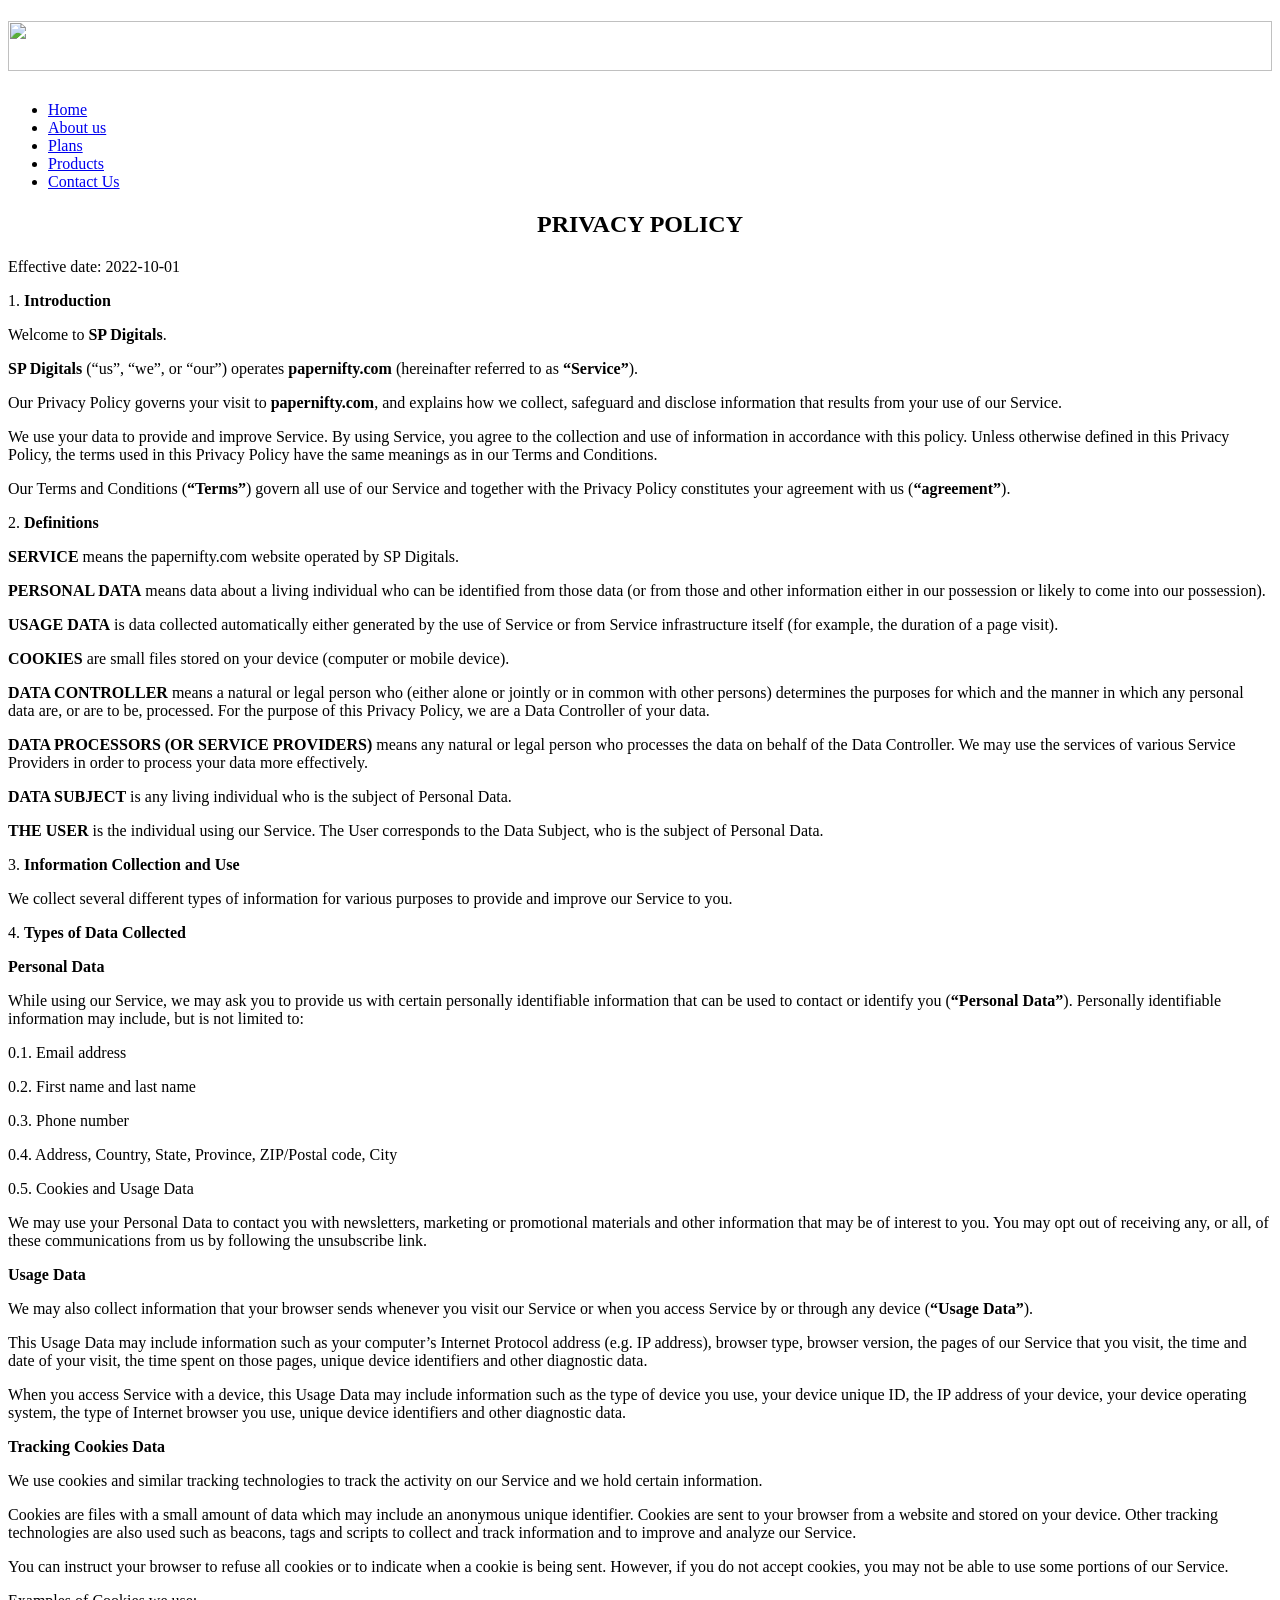
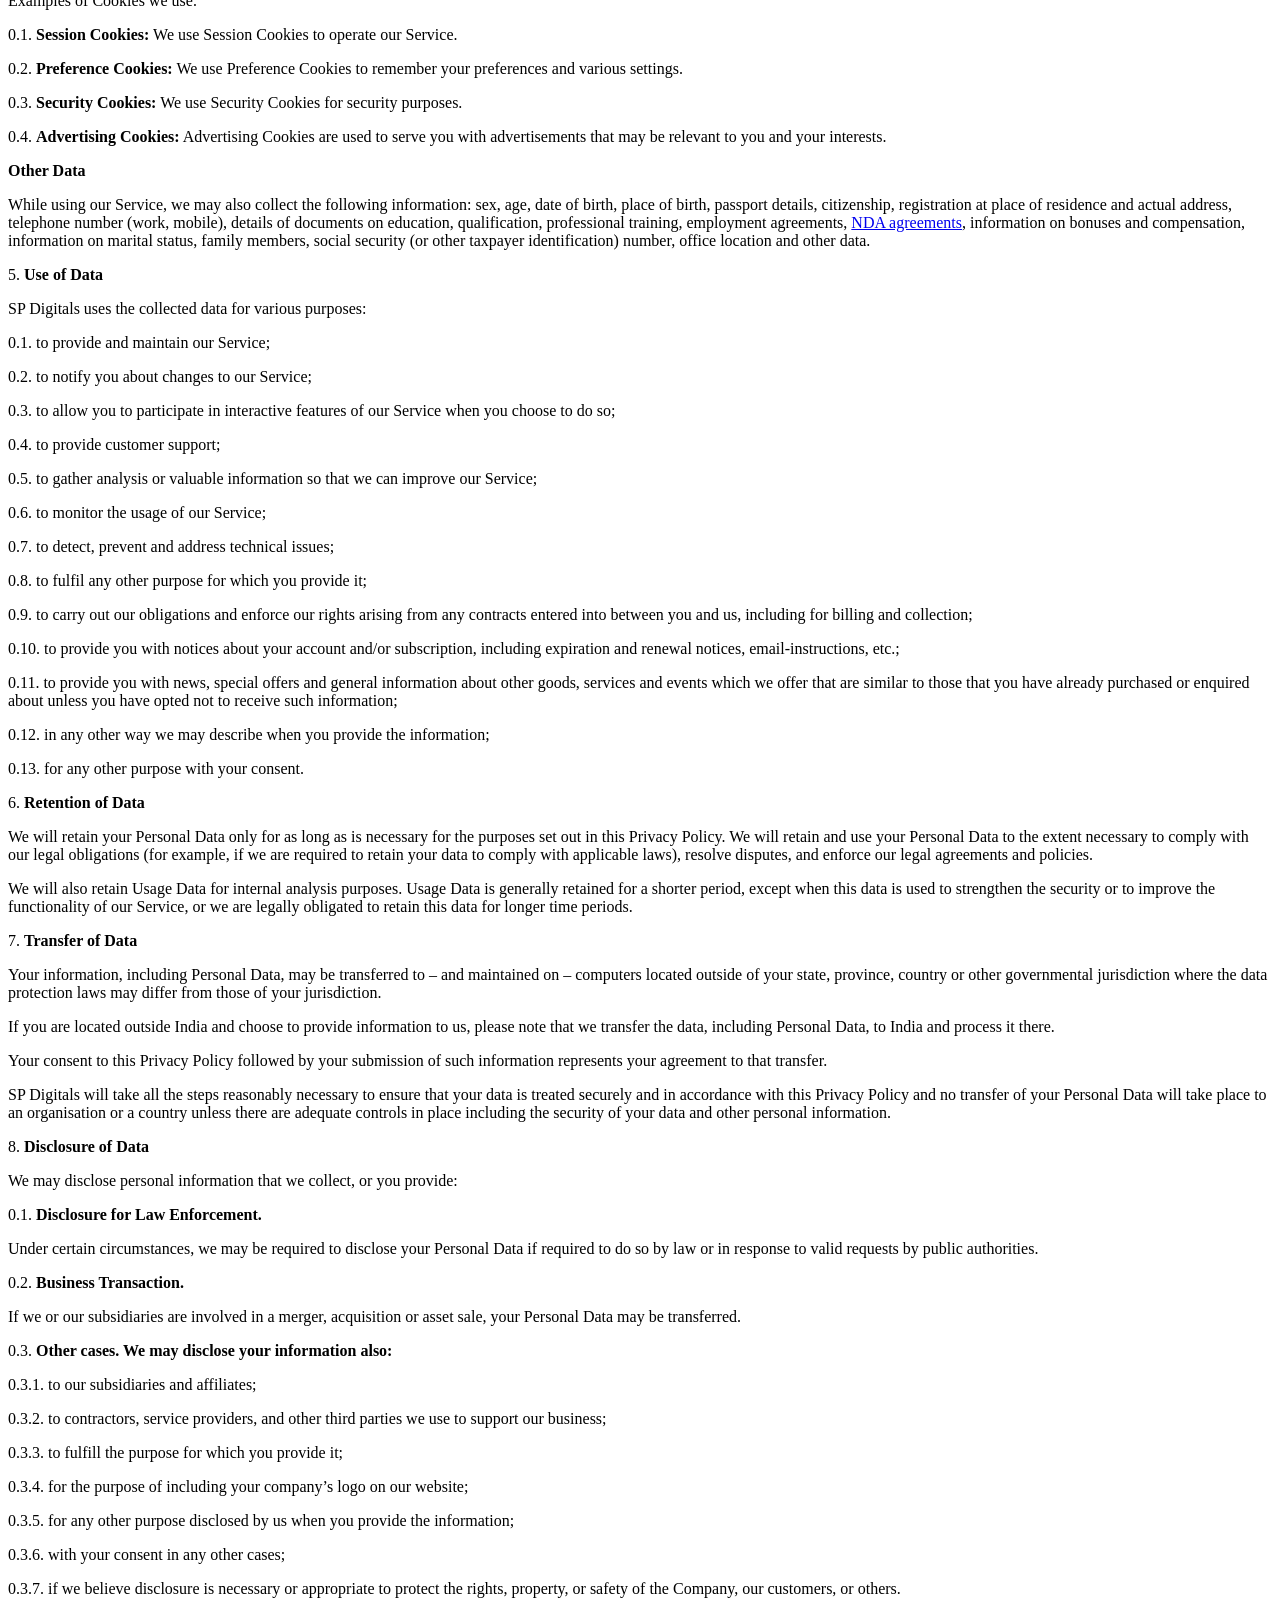
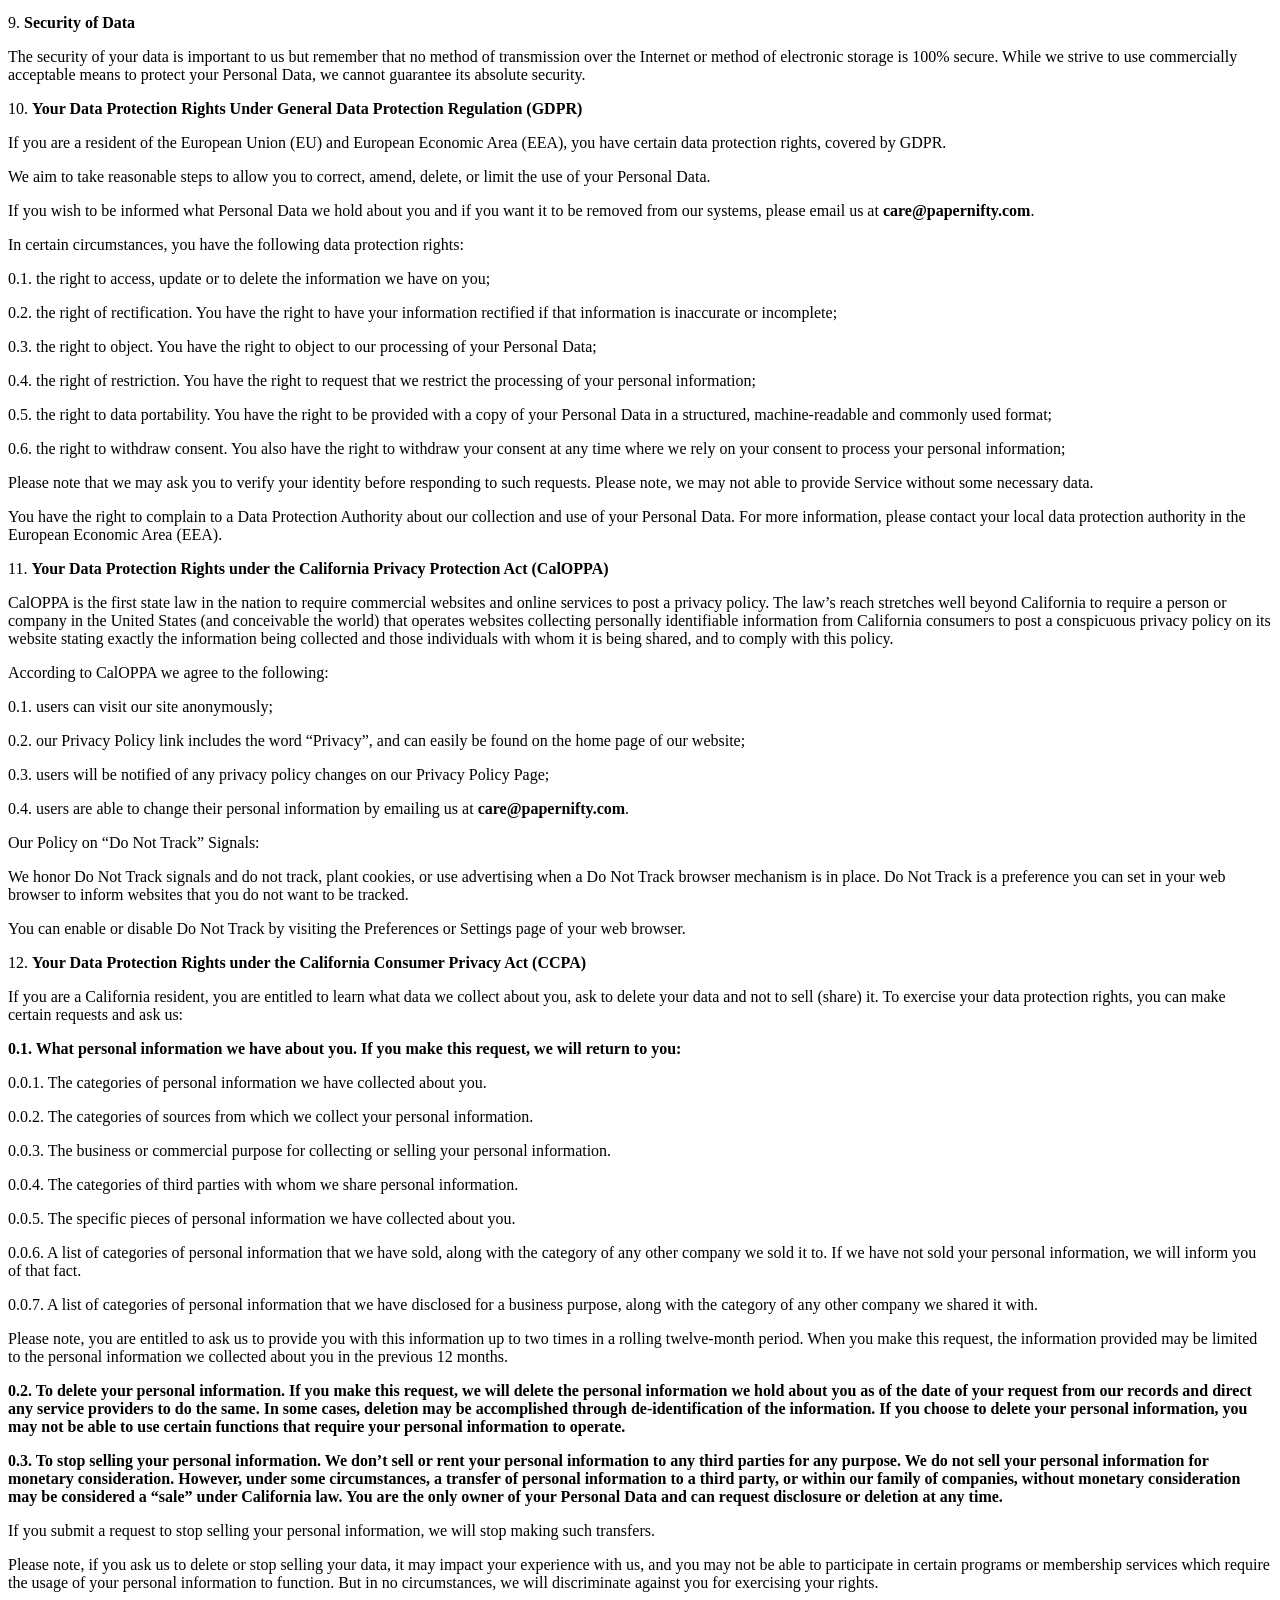
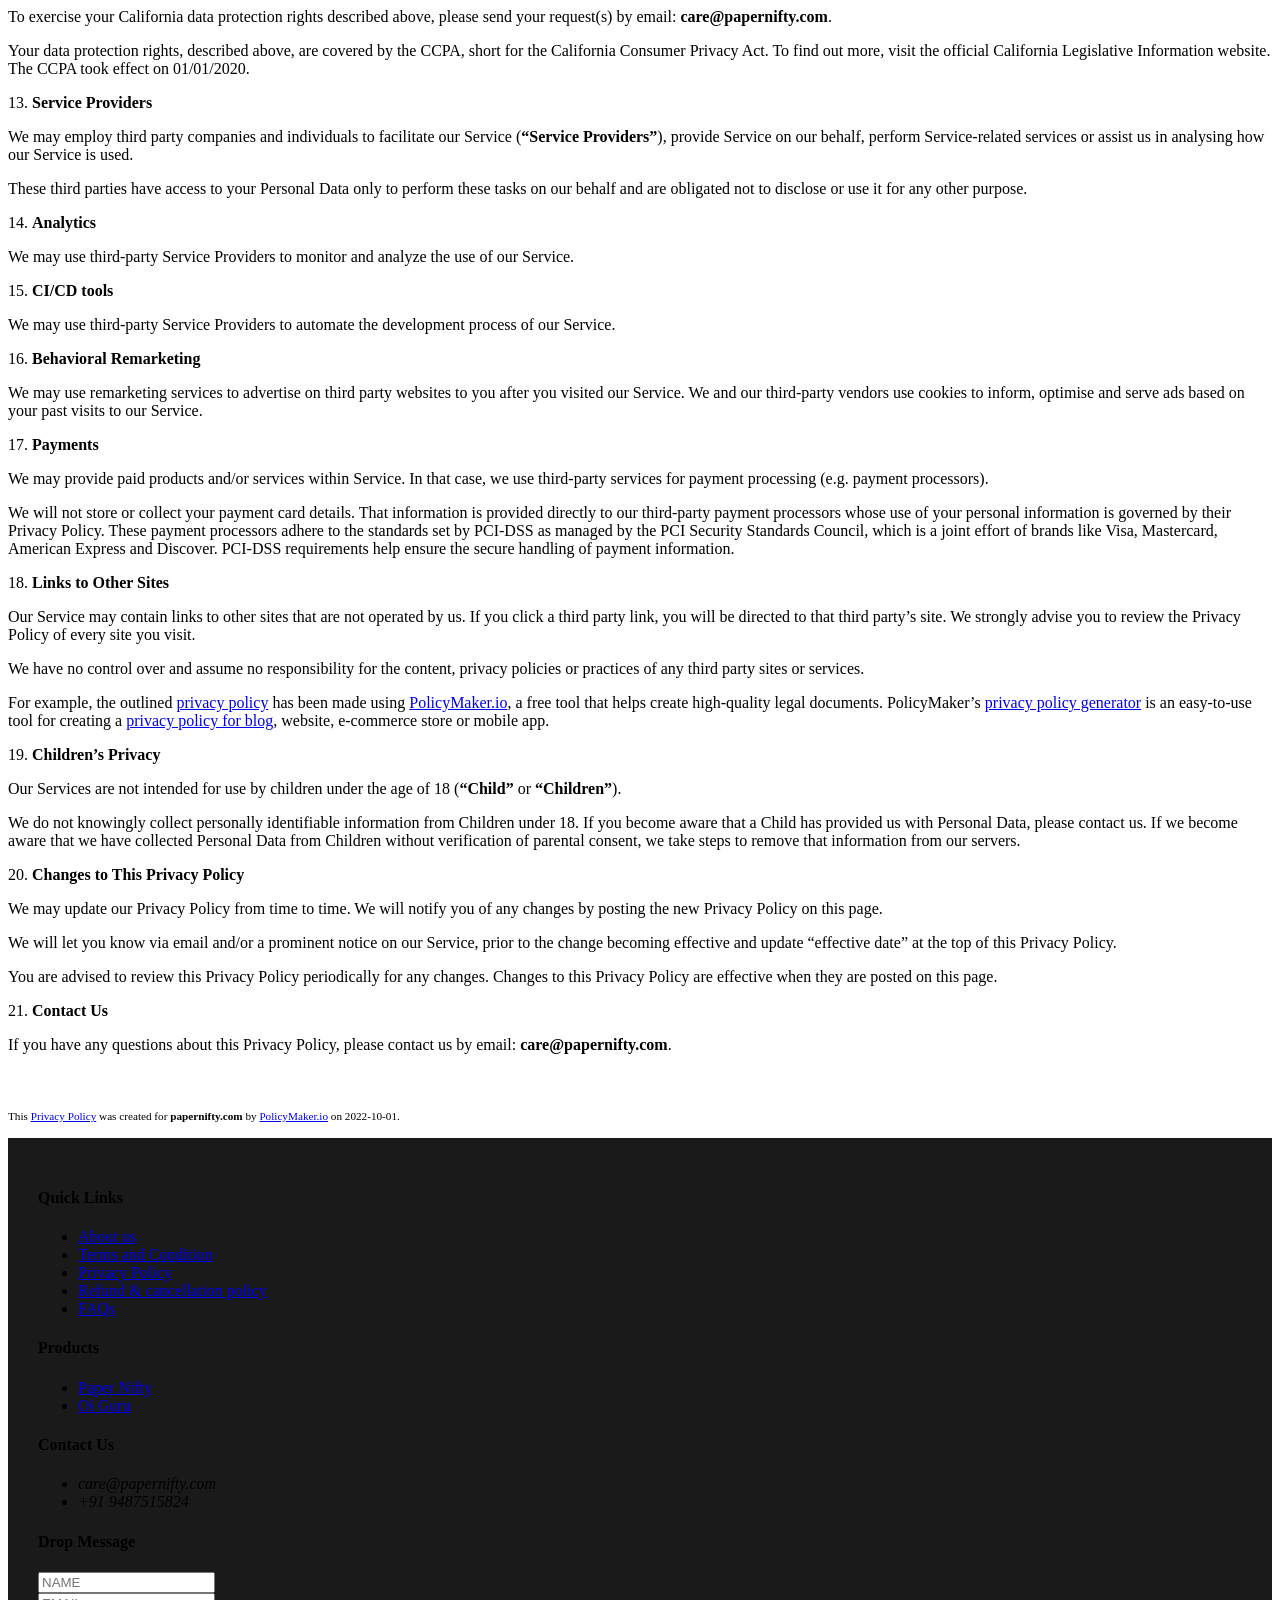
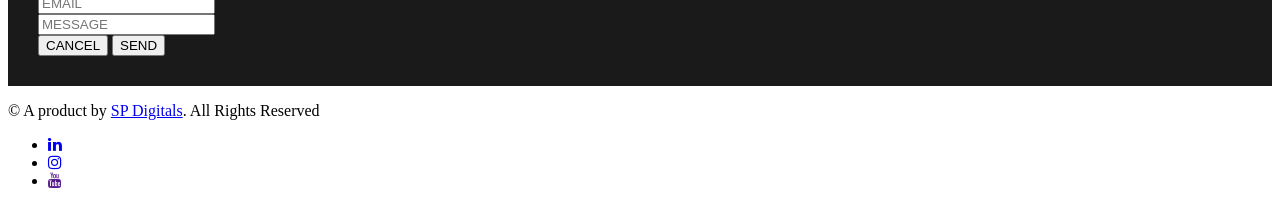
==== privacy-policy.html @ 731ad500 "Add files via upload Html Files" ====
<!DOCTYPE html>
<html lang="en">

<head>
  <meta charset="UTF-8">
  <meta name="viewport" content="width=device-width, initial-scale=1.0">


  <link rel="preconnect" href="https://fonts.googleapis.com">
  <link rel="preconnect" href="https://fonts.gstatic.com" crossorigin>
  <link href="https://fonts.googleapis.com/css2?family=Sacramento&family=Titillium+Web&display=swap" rel="stylesheet">
  <link href="https://maxcdn.bootstrapcdn.com/font-awesome/4.7.0/css/font-awesome.min.css" rel="stylesheet">
  <!--==================== SWIPER CSS ====================-->
  <link href="src/vendor/bootstrap/css/bootstrap.min.css" rel="stylesheet">
  <link href="src/vendor/icofont/icofont.min.css" rel="stylesheet">
  <link href="src/vendor/animate.css/animate.min.css" rel="stylesheet">
  <link href="src/vendor/font-awesome/css/font-awesome.min.css" rel="stylesheet">
  <link href="src/vendor/nivo-slider/css/nivo-slider.css" rel="stylesheet">
  <link href="src/vendor/owl.carousel/assets/owl.carousel.min.css" rel="stylesheet">
  <link href="src/vendor/venobox/venobox.css" rel="stylesheet">
  <!--==================== CSS ====================-->
  <link href="src/css/style.css" rel="stylesheet" />

  <title>Paper Nifty</title>
</head>

<body data-spy="scroll" data-target="#navbar-example">
  <!--==================== Header ====================-->
  <header id="header" class="fixed-top">
    <div class="container-fluid d-flex">

      <div class="logo mr-auto">
        <h1><a href="index.html"><img class="logo" src="src\img\logo1.png" width="100%" height="50" alt=""></a></h1>
      </div>

      <nav class="nav-menu d-none d-lg-block">
        <ul>
          <li><a href="#home">Home</a></li>
          <li><a href="#about">About us</a></li>
          <li><a href="#plan">Plans</a></li>
          <li><a href="#tutorials">Products</a></li>
          <li><a href="#contact">Contact Us</a></li>

        </ul>
      </nav><!-- .nav-menu -->

    </div>
  </header><!-- End Header -->

  <!--==================== MAIN ====================-->
  <main id="main">

    <!-- ======= About Section ======= -->
    <section id="about" class="about">
      <div class="container">

        


        <h2 style="text-align: center;"><b>PRIVACY POLICY</b></h2>
        <p>Effective date: 2022-10-01</p>
        <p>1. <b>Introduction</b></p>
        <p>Welcome to <b> SP Digitals</b>.</p>
        <p><b>SP Digitals</b> (“us”, “we”, or “our”) operates <b>papernifty.com</b> (hereinafter referred to as <b>“Service”</b>).</p>
        <p>Our Privacy Policy governs your visit to <b>papernifty.com</b>, and explains how we collect, safeguard and disclose information that results from your use of our Service.</p>
        <p>We use your data to provide and improve Service. By using Service, you agree to the collection and use of information in accordance with this policy. Unless otherwise defined in this Privacy Policy, the terms used in this Privacy Policy have the same meanings as in our Terms and Conditions.</p>
        <p>Our Terms and Conditions (<b>“Terms”</b>) govern all use of our Service and together with the Privacy Policy constitutes your agreement with us (<b>“agreement”</b>).</p>
        <p>2. <b>Definitions</b></p>
        <p><b>SERVICE</b> means the papernifty.com website operated by SP Digitals.</p>
        <p><b>PERSONAL DATA</b> means data about a living individual who can be identified from those data (or from those and other information either in our possession or likely to come into our possession).</p>
        <p><b>USAGE DATA</b> is data collected automatically either generated by the use of Service or from Service infrastructure itself (for example, the duration of a page visit).</p>
        <p><b>COOKIES</b> are small files stored on your device (computer or mobile device).</p>
        <p><b>DATA CONTROLLER</b> means a natural or legal person who (either alone or jointly or in common with other persons) determines the purposes for which and the manner in which any personal data are, or are to be, processed. For the purpose of this Privacy Policy, we are a Data Controller of your data.</p>
        <p><b>DATA PROCESSORS (OR SERVICE PROVIDERS)</b> means any natural or legal person who processes the data on behalf of the Data Controller. We may use the services of various Service Providers in order to process your data more effectively.</p> <p><b>DATA SUBJECT</b> is any living individual who is the subject of Personal Data.</p>
        <p><b>THE USER</b> is the individual using our Service. The User corresponds to the Data Subject, who is the subject of Personal Data.</p>
        <p>3. <b>Information Collection and Use</b></p>
        <p>We collect several different types of information for various purposes to provide and improve our Service to you.</p>
        <p>4. <b>Types of Data Collected</b></p>
        <p><b>Personal Data</b></p>
        <p>While using our Service, we may ask you to provide us with certain personally identifiable information that can be used to contact or identify you (<b>“Personal Data”</b>). Personally identifiable information may include, but is not limited to:</p>
        <p>0.1. Email address</p>
        <p>0.2. First name and last name</p>
        <p>0.3. Phone number</p>
        <p>0.4. Address, Country, State, Province, ZIP/Postal code, City</p>
        <p>0.5. Cookies and Usage Data</p>
        <p>We may use your Personal Data to contact you with newsletters, marketing or promotional materials and other information that may be of interest to you. You may opt out of receiving any, or all, of these communications from us by following the unsubscribe link.</p>
        <p><b>Usage Data</b></p>
        <p>We may also collect information that your browser sends whenever you visit our Service or when you access Service by or through any device (<b>“Usage Data”</b>).</p>
        <p>This Usage Data may include information such as your computer’s Internet Protocol address (e.g. IP address), browser type, browser version, the pages of our Service that you visit, the time and date of your visit, the time spent on those pages, unique device identifiers and other diagnostic data.</p>
        <p>When you access Service with a device, this Usage Data may include information such as the type of device you use, your device unique ID, the IP address of your device, your device operating system, the type of Internet browser you use, unique device identifiers and other diagnostic data.</p>
        
        <p><b>Tracking Cookies Data</b></p>
        <p>We use cookies and similar tracking technologies to track the activity on our Service and we hold certain information.</p>
        <p>Cookies are files with a small amount of data which may include an anonymous unique identifier. Cookies are sent to your browser from a website and stored on your device. Other tracking technologies are also used such as beacons, tags and scripts to collect and track information and to improve and analyze our Service.</p>
        <p>You can instruct your browser to refuse all cookies or to indicate when a cookie is being sent. However, if you do not accept cookies, you may not be able to use some portions of our Service.</p>
        <p>Examples of Cookies we use:</p>
        <p>0.1. <b>Session Cookies:</b> We use Session Cookies to operate our Service.</p>
        <p>0.2. <b>Preference Cookies:</b> We use Preference Cookies to remember your preferences and various settings.</p>
        <p>0.3. <b>Security Cookies:</b> We use Security Cookies for security purposes.</p>
        <p>0.4. <b>Advertising Cookies:</b> Advertising Cookies are used to serve you with advertisements that may be relevant to you and your interests.</p>
        <p><b>Other Data</b></p>
        <p>While using our Service, we may also collect the following information: sex, age, date of birth, place of birth, passport details, citizenship, registration at place of residence and actual address, telephone number (work, mobile), details of documents on education, qualification, professional training, employment agreements, <a href="https://policymaker.io/non-disclosure-agreement/">NDA agreements</a>, information on bonuses and compensation, information on marital status, family members, social security (or other taxpayer identification) number, office location and other data.</p>
        <p>5. <b>Use of Data</b></p>
        <p>SP Digitals uses the collected data for various purposes:</p>
        <p>0.1. to provide and maintain our Service;</p>
        <p>0.2. to notify you about changes to our Service;</p>
        <p>0.3. to allow you to participate in interactive features of our Service when you choose to do so;</p>
        <p>0.4. to provide customer support;</p>
        <p>0.5. to gather analysis or valuable information so that we can improve our Service;</p>
        <p>0.6. to monitor the usage of our Service;</p>
        <p>0.7. to detect, prevent and address technical issues;</p>
        <p>0.8. to fulfil any other purpose for which you provide it;</p>
        <p>0.9. to carry out our obligations and enforce our rights arising from any contracts entered into between you and us, including for billing and collection;</p>
        <p>0.10. to provide you with notices about your account and/or subscription, including expiration and renewal notices, email-instructions, etc.;</p>
        <p>0.11. to provide you with news, special offers and general information about other goods, services and events which we offer that are similar to those that you have already purchased or enquired about unless you have opted not to receive such information;</p>
        <p>0.12. in any other way we may describe when you provide the information;</p>
        <p>0.13. for any other purpose with your consent.</p>
        <p>6. <b>Retention of Data</b></p>
        <p>We will retain your Personal Data only for as long as is necessary for the purposes set out in this Privacy Policy. We will retain and use your Personal Data to the extent necessary to comply with our legal obligations (for example, if we are required to retain your data to comply with applicable laws), resolve disputes, and enforce our legal agreements and policies.</p>
        <p>We will also retain Usage Data for internal analysis purposes. Usage Data is generally retained for a shorter period, except when this data is used to strengthen the security or to improve the functionality of our Service, or we are legally obligated to retain this data for longer time periods.</p>
        <p>7. <b>Transfer of Data</b></p>
        <p>Your information, including Personal Data, may be transferred to – and maintained on – computers located outside of your state, province, country or other governmental jurisdiction where the data protection laws may differ from those of your jurisdiction.</p>
        <p>If you are located outside India and choose to provide information to us, please note that we transfer the data, including Personal Data, to India and process it there.</p>
        <p>Your consent to this Privacy Policy followed by your submission of such information represents your agreement to that transfer.</p>
        <p>SP Digitals will take all the steps reasonably necessary to ensure that your data is treated securely and in accordance with this Privacy Policy and no transfer of your Personal Data will take place to an organisation or a country unless there are adequate controls in place including the security of your data and other personal information.</p>
        <p>8. <b>Disclosure of Data</b></p>
        <p>We may disclose personal information that we collect, or you provide:</p>
        <p>0.1. <b>Disclosure for Law Enforcement.</b></p><p>Under certain circumstances, we may be required to disclose your Personal Data if required to do so by law or in response to valid requests by public authorities.</p><p>0.2. <b>Business Transaction.</b></p><p>If we or our subsidiaries are involved in a merger, acquisition or asset sale, your Personal Data may be transferred.</p><p>0.3. <b>Other cases. We may disclose your information also:</b></p><p>0.3.1. to our subsidiaries and affiliates;</p><p>0.3.2. to contractors, service providers, and other third parties we use to support our business;</p><p>0.3.3. to fulfill the purpose for which you provide it;</p><p>0.3.4. for the purpose of including your company’s logo on our website;</p><p>0.3.5. for any other purpose disclosed by us when you provide the information;</p><p>0.3.6. with your consent in any other cases;</p><p>0.3.7. if we believe disclosure is necessary or appropriate to protect the rights, property, or safety of the Company, our customers, or others.</p>
        <p>9. <b>Security of Data</b></p>
        <p>The security of your data is important to us but remember that no method of transmission over the Internet or method of electronic storage is 100% secure. While we strive to use commercially acceptable means to protect your Personal Data, we cannot guarantee its absolute security.</p>
        <p>10. <b>Your Data Protection Rights Under General Data Protection Regulation (GDPR)
        </b></p>
        <p>If you are a resident of the European Union (EU) and European Economic Area (EEA), you have certain data protection rights, covered by GDPR.</p>
        <p>We aim to take reasonable steps to allow you to correct, amend, delete, or limit the use of your Personal Data.</p>
        <p> If you wish to be informed what Personal Data we hold about you and if you want it to be removed from our systems, please email us at <b>care@papernifty.com</b>.</p>
        <p>In certain circumstances, you have the following data protection rights:</p>
        <p>0.1. the right to access, update or to delete the information we have on you;</p>
        <p>0.2. the right of rectification. You have the right to have your information rectified if that information is inaccurate or incomplete;</p>
        <p>0.3. the right to object. You have the right to object to our processing of your Personal Data;</p>
        <p>0.4. the right of restriction. You have the right to request that we restrict the processing of your personal information;</p>
        <p>0.5. the right to data portability. You have the right to be provided with a copy of your Personal Data in a structured, machine-readable and commonly used format;</p>
        <p>0.6. the right to withdraw consent. You also have the right to withdraw your consent at any time where we rely on your consent to process your personal information;</p>
        <p>Please note that we may ask you to verify your identity before responding to such requests. Please note, we may not able to provide Service without some necessary data.</p>
        <p>You have the right to complain to a Data Protection Authority about our collection and use of your Personal Data. For more information, please contact your local data protection authority in the European Economic Area (EEA).</p>
        <p>11. <b>Your Data Protection Rights under the California Privacy Protection Act (CalOPPA)</b></p>
        <p>CalOPPA is the first state law in the nation to require commercial websites and online services to post a privacy policy. The law’s reach stretches well beyond California to require a person or company in the United States (and conceivable the world) that operates websites collecting personally identifiable information from California consumers to post a conspicuous privacy policy on its website stating exactly the information being collected and those individuals with whom it is being shared, and to comply with this policy.</p>
        <p>According to CalOPPA we agree to the following:</p>
        <p>0.1. users can visit our site anonymously;</p>
        <p>0.2. our Privacy Policy link includes the word “Privacy”, and can easily be found on the home page of our website;</p>
        <p>0.3. users will be notified of any privacy policy changes on our Privacy Policy Page;</p>
        <p>0.4. users are able to change their personal information by emailing us at <b>care@papernifty.com</b>.</p>
        <p>Our Policy on “Do Not Track” Signals:</p>
        <p>We honor Do Not Track signals and do not track, plant cookies, or use advertising when a Do Not Track browser mechanism is in place. Do Not Track is a preference you can set in your web browser to inform websites that you do not want to be tracked.</p>
        <p>You can enable or disable Do Not Track by visiting the Preferences or Settings page of your web browser.</p>
        <p>12. <b>Your Data Protection Rights under the California Consumer Privacy Act (CCPA)</b></p>
        <p>If you are a California resident, you are entitled to learn what data we collect about you, ask to delete your data and not to sell (share) it. To exercise your data protection rights, you can make certain requests and ask us:</p>
        <p><b>0.1. What personal information we have about you. If you make this request, we will return to you:</b></p>
        <p>0.0.1. The categories of personal information we have collected about you.</p>
        <p>0.0.2. The categories of sources from which we collect your personal information.</p>
        <p>0.0.3. The business or commercial purpose for collecting or selling your personal information.</p>
        <p>0.0.4. The categories of third parties with whom we share personal information.</p>
        <p>0.0.5. The specific pieces of personal information we have collected about you.</p>
        <p>0.0.6. A list of categories of personal information that we have sold, along with the category of any other company we sold it to. If we have not sold your personal information, we will inform you of that fact.</p>
        <p>0.0.7. A list of categories of personal information that we have disclosed for a business purpose, along with the category of any other company we shared it with.</p>
        <p>Please note, you are entitled to ask us to provide you with this information up to two times in a rolling twelve-month period. When you make this request, the information provided may be limited to the personal information we collected about you in the previous 12 months.</p>
        <p><b>0.2. To delete your personal information. If you make this request, we will delete the personal information we hold about you as of the date of your request from our records and direct any service providers to do the same. In some cases, deletion may be accomplished through de-identification of the information. If you choose to delete your personal information, you may not be able to use certain functions that require your personal information to operate.</b></p>
        <p><b>0.3. To stop selling your personal information. We don’t sell or rent your personal information to any third parties for any purpose. We do not sell your personal information for monetary consideration. However, under some circumstances, a transfer of personal information to a third party, or within our family of companies, without monetary consideration may be considered a “sale” under California law. You are the only owner of your Personal Data and can request disclosure or deletion at any time.</b></p>
        <p>If you submit a request to stop selling your personal information, we will stop making such transfers.</p>
        <p>Please note, if you ask us to delete or stop selling your data, it may impact your experience with us, and you may not be able to participate in certain programs or membership services which require the usage of your personal information to function. But in no circumstances, we will discriminate against you for exercising your rights.</p>
        <p>To exercise your California data protection rights described above, please send your request(s) by email: <b>care@papernifty.com</b>.</p>
        <p>Your data protection rights, described above, are covered by the CCPA, short for the California Consumer Privacy Act. To find out more, visit the official California Legislative Information website. The CCPA took effect on 01/01/2020.</p>
        <p>13. <b>Service Providers</b></p>
        <p>We may employ third party companies and individuals to facilitate our Service (<b>“Service Providers”</b>), provide Service on our behalf, perform Service-related services or assist us in analysing how our Service is used.</p>
        <p>These third parties have access to your Personal Data only to perform these tasks on our behalf and are obligated not to disclose or use it for any other purpose.</p>
        <p>14. <b>Analytics</b></p>
        <p>We may use third-party Service Providers to monitor and analyze the use of our Service.</p>
        <p>15. <b>CI/CD tools</b></p>
        <p>We may use third-party Service Providers to automate the development process of our Service.</p>
        
        <p>16. <b>Behavioral Remarketing</b></p>
        <p>We may use remarketing services to advertise on third party websites to you after you visited our Service. We and our third-party vendors use cookies to inform, optimise and serve ads based on your past visits to our Service.</p>
        <p>17. <b>Payments</b></p><p>We may provide paid products and/or services within Service. In that case, we use third-party services for payment processing (e.g. payment processors).</p><p>We will not store or collect your payment card details. That information is provided directly to our third-party payment processors whose use of your personal information is governed by their Privacy Policy. These payment processors adhere to the standards set by PCI-DSS as managed by the PCI Security Standards Council, which is a joint effort of brands like Visa, Mastercard, American Express and Discover. PCI-DSS requirements help ensure the secure handling of payment information.</p>
        <p>18. <b>Links to Other Sites</b></p>
        <p>Our Service may contain links to other sites that are not operated by us. If you click a third party link, you will be directed to that third party’s site. We strongly advise you to review the Privacy Policy of every site you visit.</p>
        <p>We have no control over and assume no responsibility for the content, privacy policies or practices of any third party sites or services.</p>
        <p>For example, the outlined <a href="https://policymaker.io/privacy-policy/">privacy policy</a> has been made using <a href="https://policymaker.io/">PolicyMaker.io</a>, a free tool that helps create high-quality legal documents. PolicyMaker’s <a href="https://policymaker.io/privacy-policy/">privacy policy generator</a> is an easy-to-use tool for creating a <a href="https://policymaker.io/blog-privacy-policy/">privacy policy for blog</a>, website, e-commerce store or mobile app.</p>
        <p>19. <b><b>Children’s Privacy</b></b></p>
        <p>Our Services are not intended for use by children under the age of 18 (<b>“Child”</b> or <b>“Children”</b>).</p>
        <p>We do not knowingly collect personally identifiable information from Children under 18. If you become aware that a Child has provided us with Personal Data, please contact us. If we become aware that we have collected Personal Data from Children without verification of parental consent, we take steps to remove that information from our servers.</p>
        <p>20. <b>Changes to This Privacy Policy</b></p>
        <p>We may update our Privacy Policy from time to time. We will notify you of any changes by posting the new Privacy Policy on this page.</p>
        <p>We will let you know via email and/or a prominent notice on our Service, prior to the change becoming effective and update “effective date” at the top of this Privacy Policy.</p>
        <p>You are advised to review this Privacy Policy periodically for any changes. Changes to this Privacy Policy are effective when they are posted on this page.</p>
        <p>21. <b>Contact Us</b></p>
        <p>If you have any questions about this Privacy Policy, please contact us by email: <b>care@papernifty.com</b>.</p>
        <p style="margin-top: 5em; font-size: 0.7em;">This <a href="https://policymaker.io/privacy-policy/">Privacy Policy</a> was created for <b>papernifty.com</b> by <a href="https://policymaker.io">PolicyMaker.io</a> on 2022-10-01.</p>
        

            </p>
            
          </div>
        </div>

      </div>
    </section><!-- End About Section -->

    

  

  </main><!-- End #main -->

  <!--==================== FOOTER ====================-->
  <footer class="footer" id="contact">
    <div class="container-fluid" style="background-color: #1a1a1a;">
      <div class="row" style="padding: 30px;">
        <div class="col-lg-2 col-md-4 col-sm-auto footer-col">
          <div class="footer-col-line">
            <h4>
              Quick Links
            </h4>
          </div>
          <ul>
            <li>
              <a href="#about">About us</a>
            </li>
            <li>
              <a href="terms-of-service.html">Terms and Condition</a>
            </li>
            <li>
              <a href="privacy-policy.html">Privacy Policy</a>
            </li>
            <li>
              <a href="Refund-policy.html">Refund & cancellation policy</a>
            </li>
            <li>
              <a href="#">FAQs</a>
            </li>
          </ul>
        </div>
        <div class="col-lg-2 col-md-4 col-sm-auto footer-col">
          <div class="footer-col-line">
            <h4>
              Products
            </h4>
          </div>
          <ul>
            <li>
              <a href="#">Paper Nifty</a>
            </li>
            <li>
              <a href="#">Oi Guru</a>
            </li>
          </ul>
        </div>
        <div class="col-lg-3 col-md-4 col-sm-auto footer-col">
          <div class="footer-col-line">
            <h4>
              Contact Us
            </h4>
          </div>
          <div>
            <ul>
              <li>
                <i class="icofont-envelope"> care@papernifty.com</i>
              </li>
              <li><i class="icofont-phone"> +91 9487515824</i>
            </ul>
            </li>

          </div>
        </div>
        <div class="col-lg-5 col-md-12 col-sm-auto footer-col"
          style="visibility: visible; animation-name: fadeInRight;">
          <div class="footer-col-line">
            <h4>
              Drop Message
            </h4>
          </div>
          <div class="form contact-form">
            <form action="src/contact.php" method="post" role="form" class="php-email-form">
              <div class="screen-body-item">
                <div class="app-form">
                  <div class="app-form-group">
                    <input class="app-form-control" id="name" placeholder="NAME" required>
                  </div>
                  <div class="app-form-group">
                    <input class="app-form-control" id="email" placeholder="EMAIL" required>
                  </div>
                  <div class="app-form-group message">
                    <input class="app-form-control" id="message" placeholder="MESSAGE">
                  </div>
                  <div class="app-form-group buttons">
                    <button class="app-form-button">CANCEL</button>
                    <button class="app-form-button">SEND</button>
                  </div>
                </div>
              </div>
            </form>
          </div>
        </div>
      </div>
    </div>
    <div class="container-fluid bg-white">
      <div class="row">
        <div class="col-lg-10 col-md-8 col-sm-8 credits">
          <p>&copy; A product by <span><a href="#">SP Digitals</a></span>. All Rights Reserved</p>
        </div>
        <div class="col-lg-2 col-md-4 col-sm-4 social-test">
          <ul class="social">
            <li><a href="https://www.linkedin.com/in/papernifty369"  target=”_blank” rel="noreferrer noopener"><i class="fa fa-linkedin" aria-hidden="true"></i></a></li>
            <li><a href="https://instagram.com/_papernifty?igshid=NTc4MTIwNjQ2YQ=="  target=”_blank” rel="noreferrer noopener"><i class="fa fa-instagram" aria-hidden="true"></i></a></li>
            <li><a href=""  target=”_blank” rel="noreferrer noopener"><i class="fa fa-youtube" aria-hidden="true"></i></a></li>

          </ul>
        </div>
      </div>
    </div>
  </footer>

  <!--==================== SCROLL TOP ====================-->


  <!--==================== SWIPER JS ====================-->
  <script src="src/vendor/jquery/jquery.min.js"></script>
  <script src="src/vendor/bootstrap/js/bootstrap.bundle.min.js"></script>
  <script src="src/vendor/jquery.easing/jquery.easing.min.js"></script>
  <script src="src/vendor/php-email-form/validate.js"></script>
  <script src="src/vendor/appear/jquery.appear.js"></script>
  <script src="src/vendor/knob/jquery.knob.js"></script>
  <script src="src/vendor/parallax/parallax.js"></script>
  <script src="src/vendor/wow/wow.min.js"></script>
  <script src="src/vendor/isotope-layout/isotope.pkgd.min.js"></script>
  <script src="src/vendor/nivo-slider/js/jquery.nivo.slider.js"></script>
  <script src="src/vendor/owl.carousel/owl.carousel.min.js"></script>
  <script src=" https://smtpjs.com/v3/smtp.js"></script>

  <!-- Template Main JS File -->
  <script src="src/js/main.js"></script>
</body>

</html>
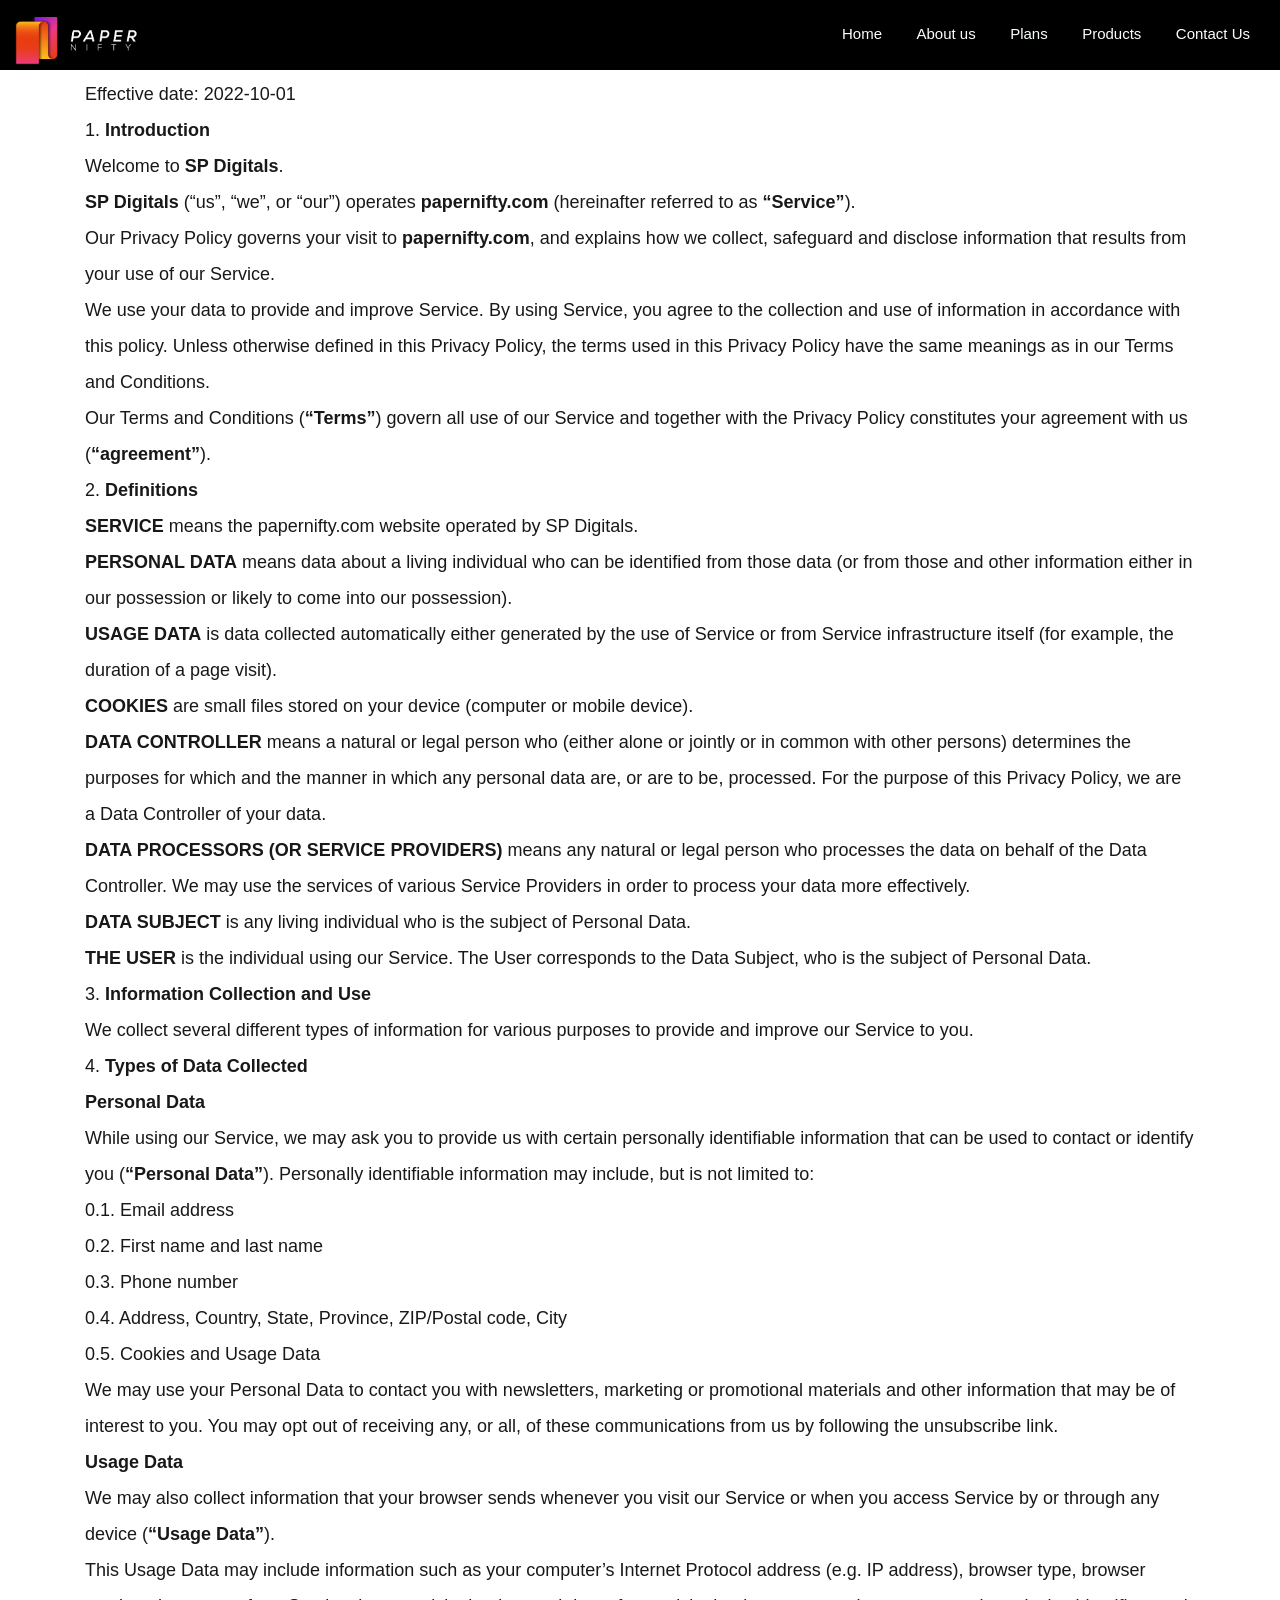
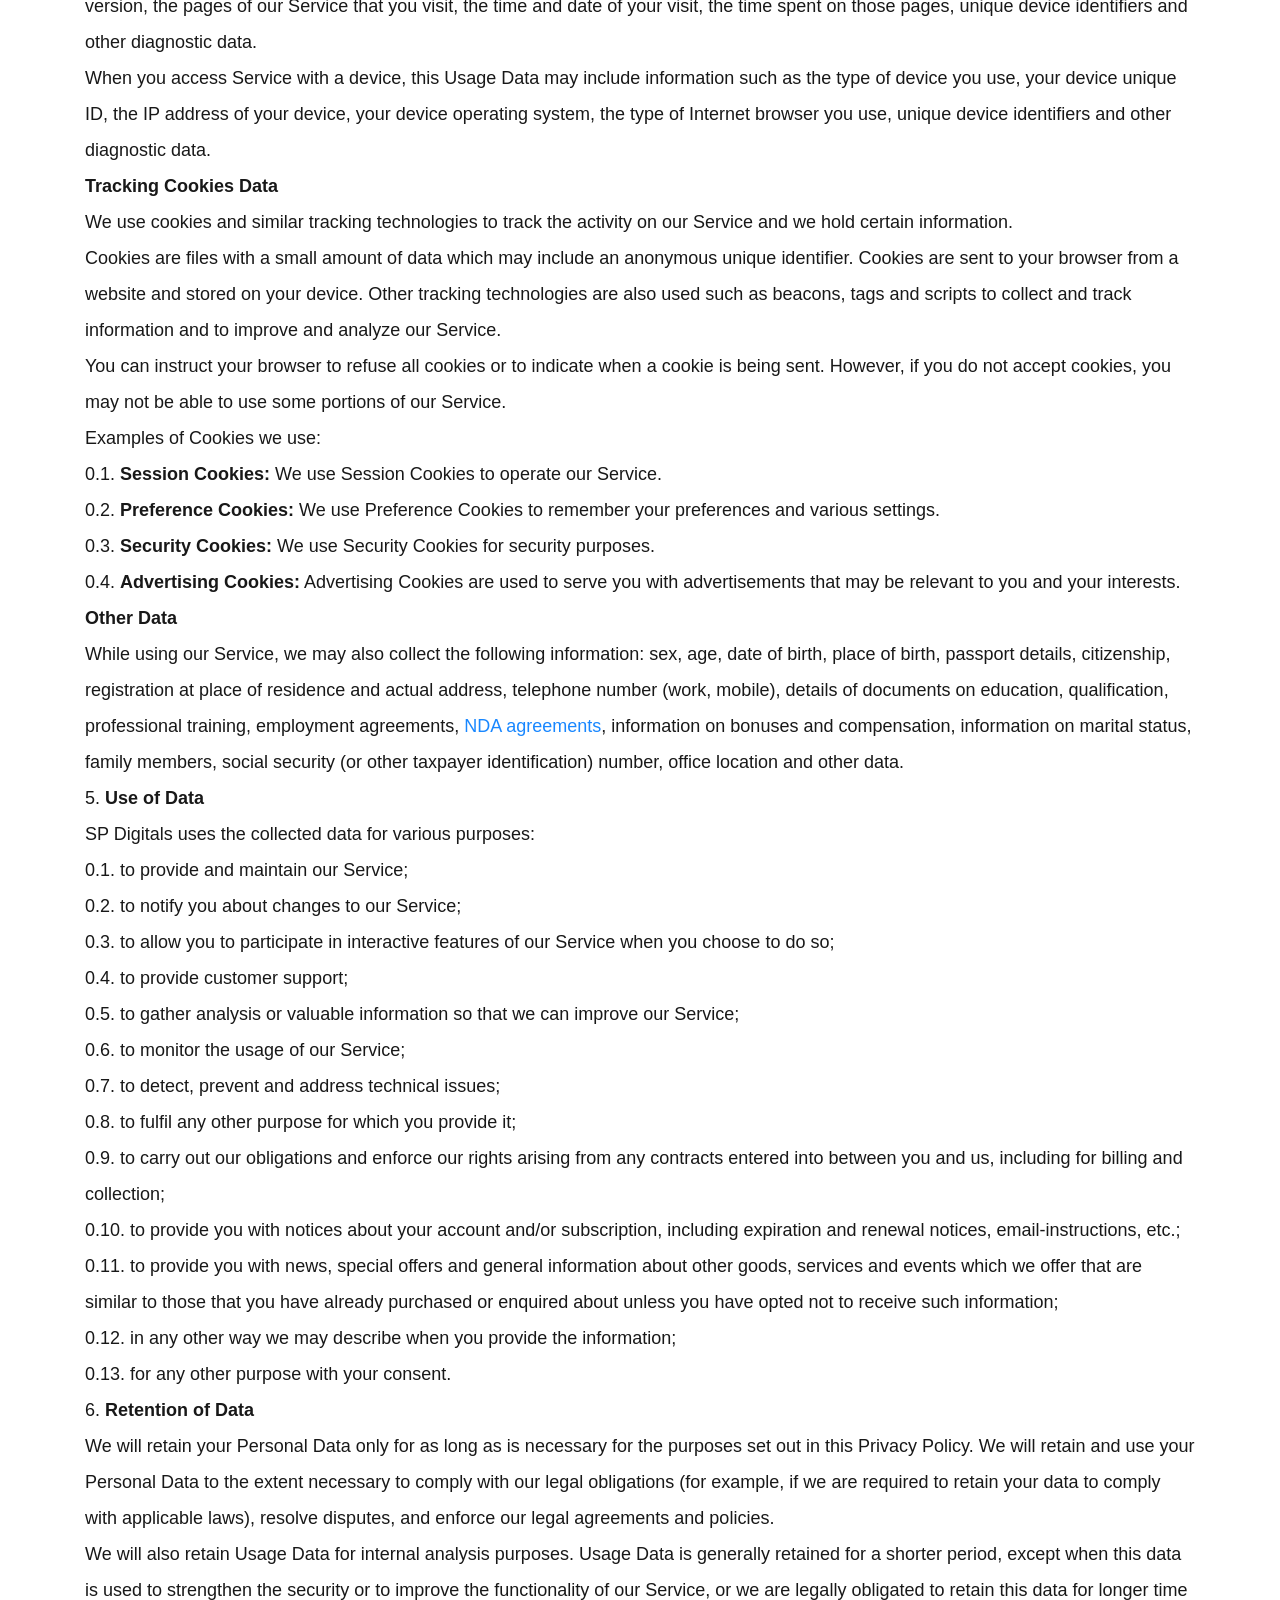
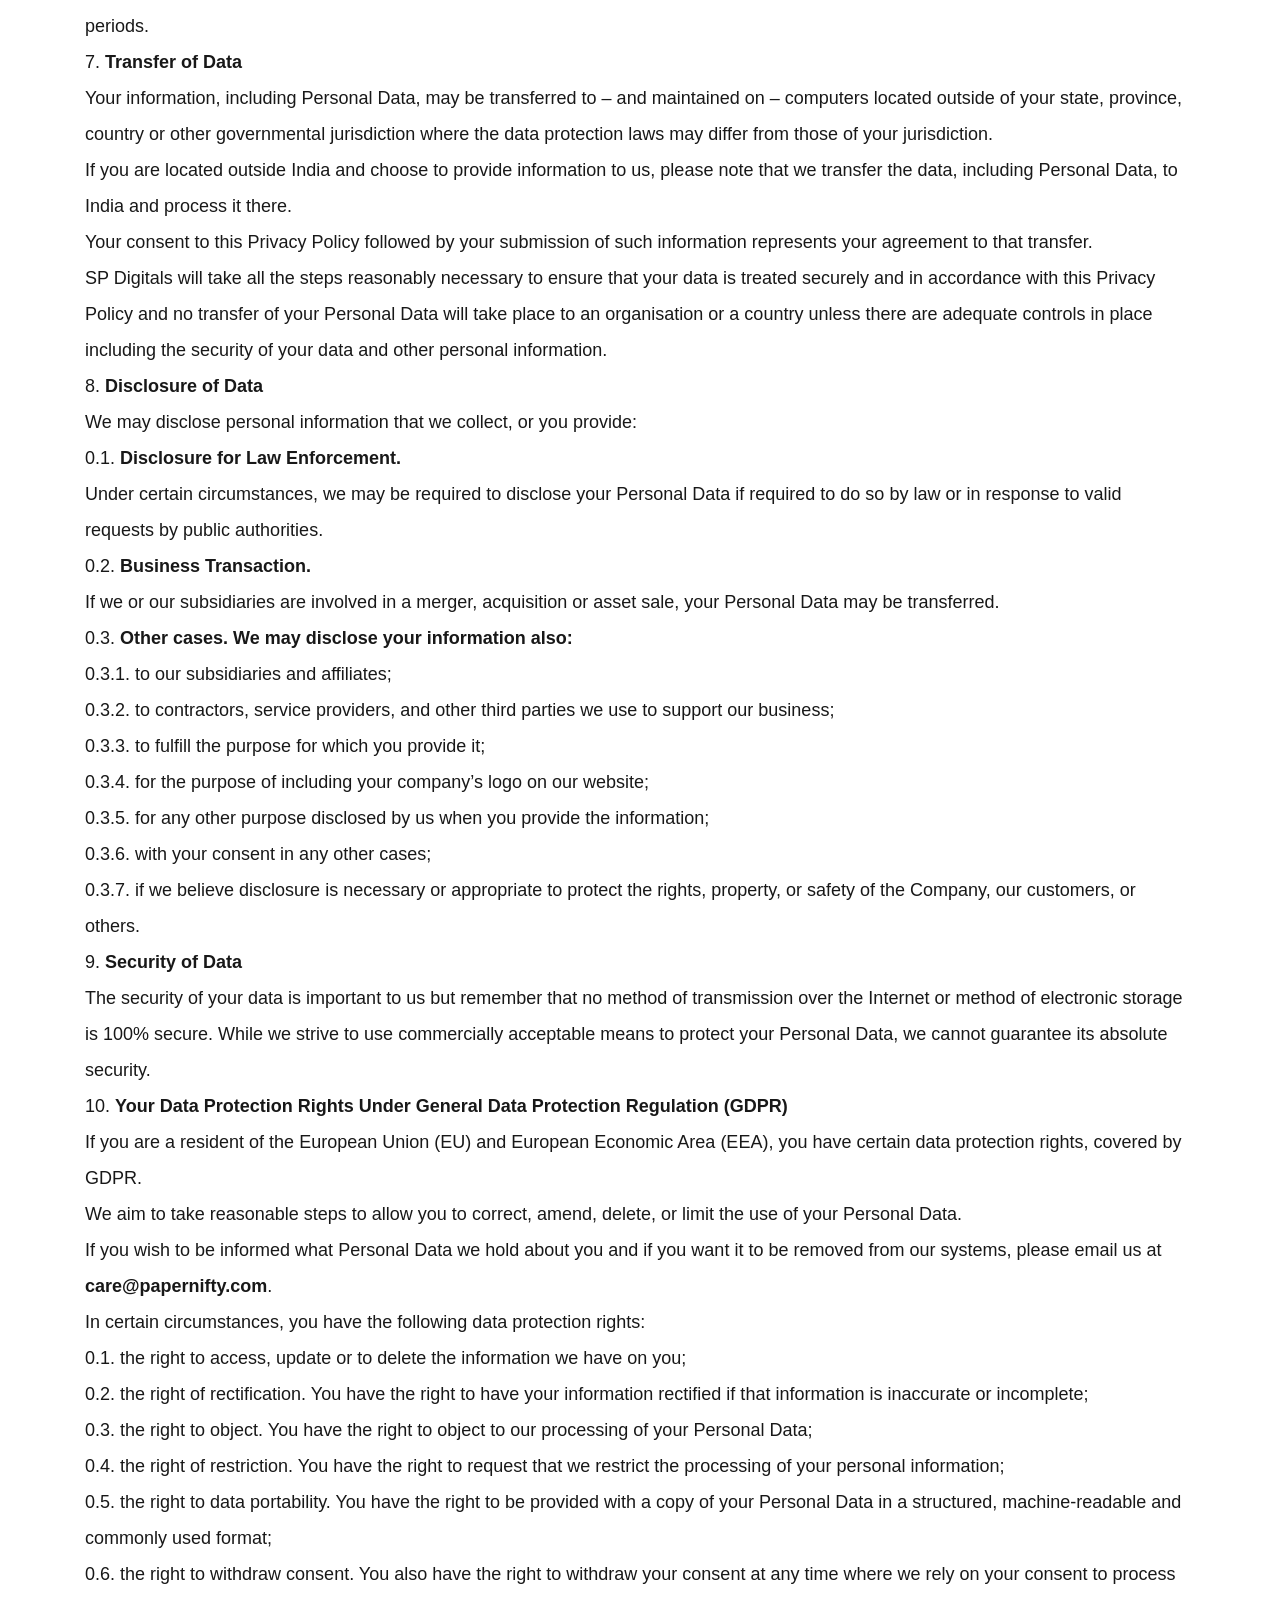
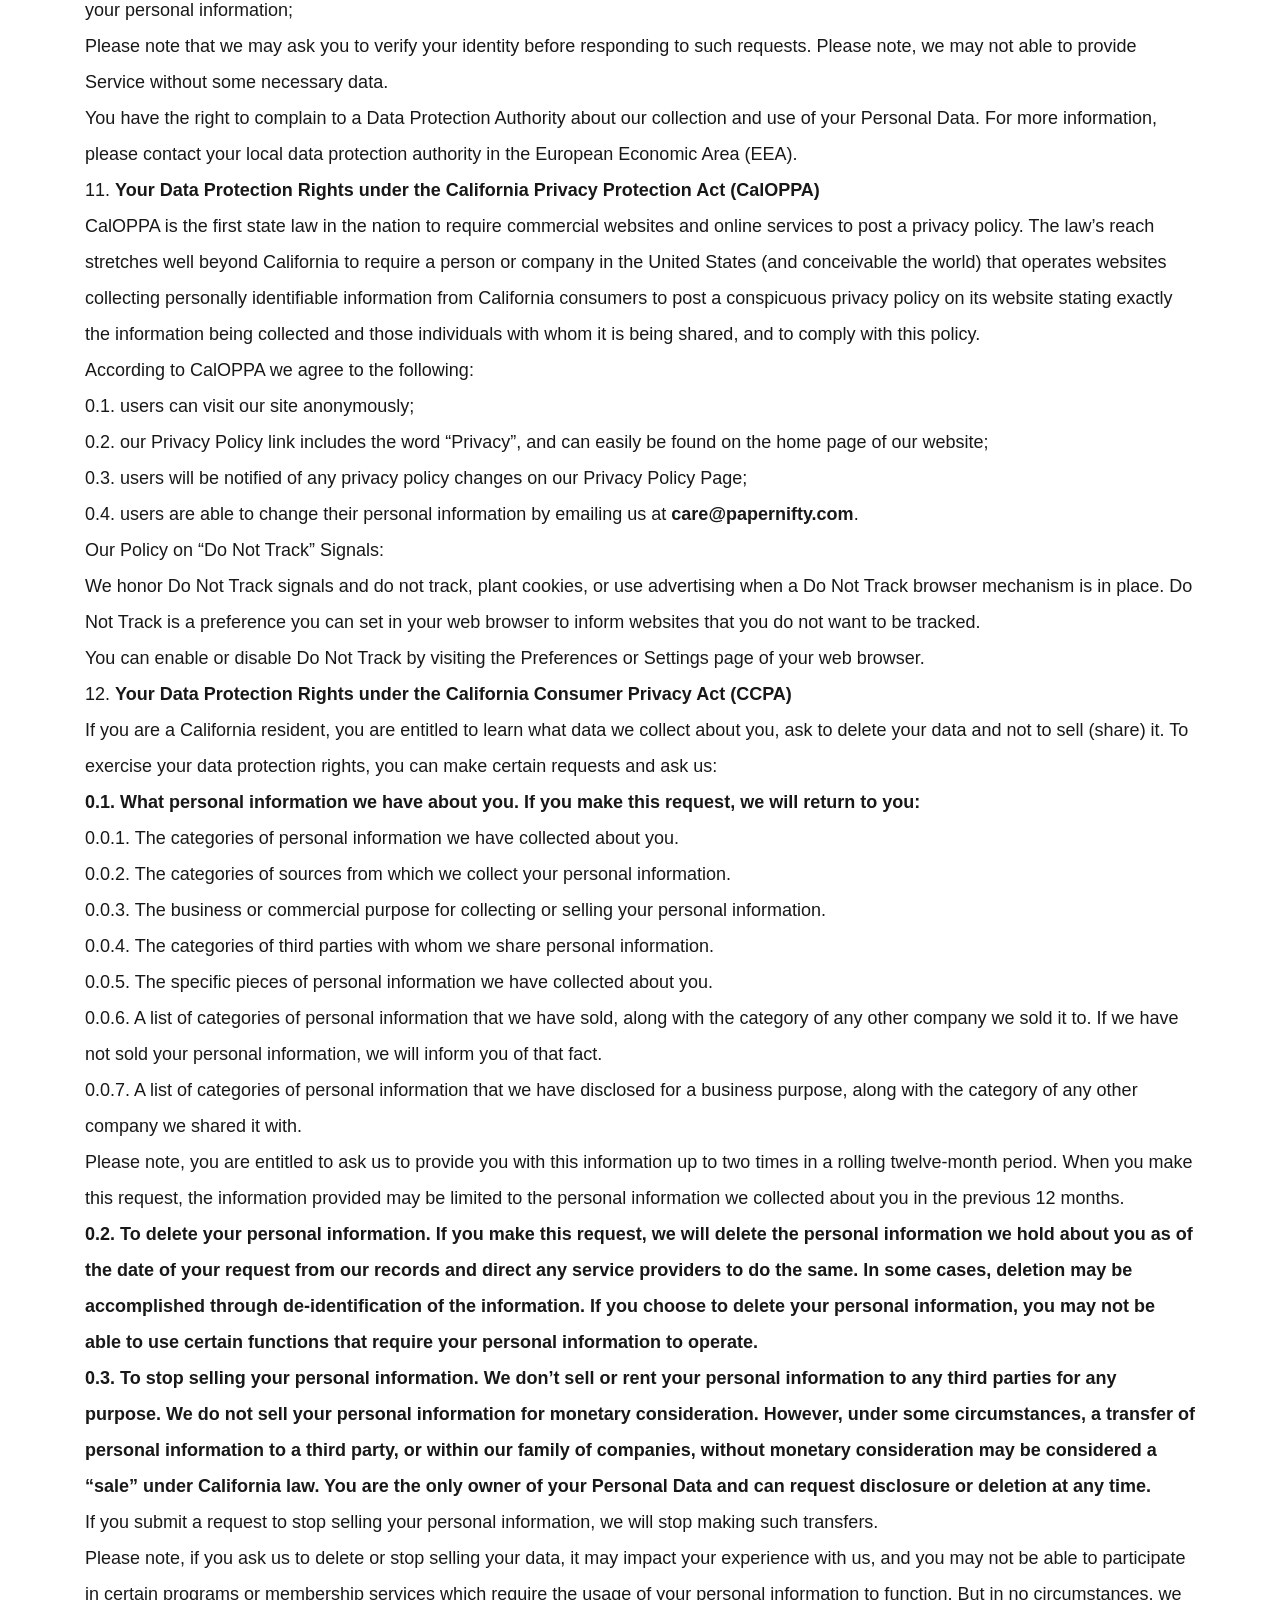
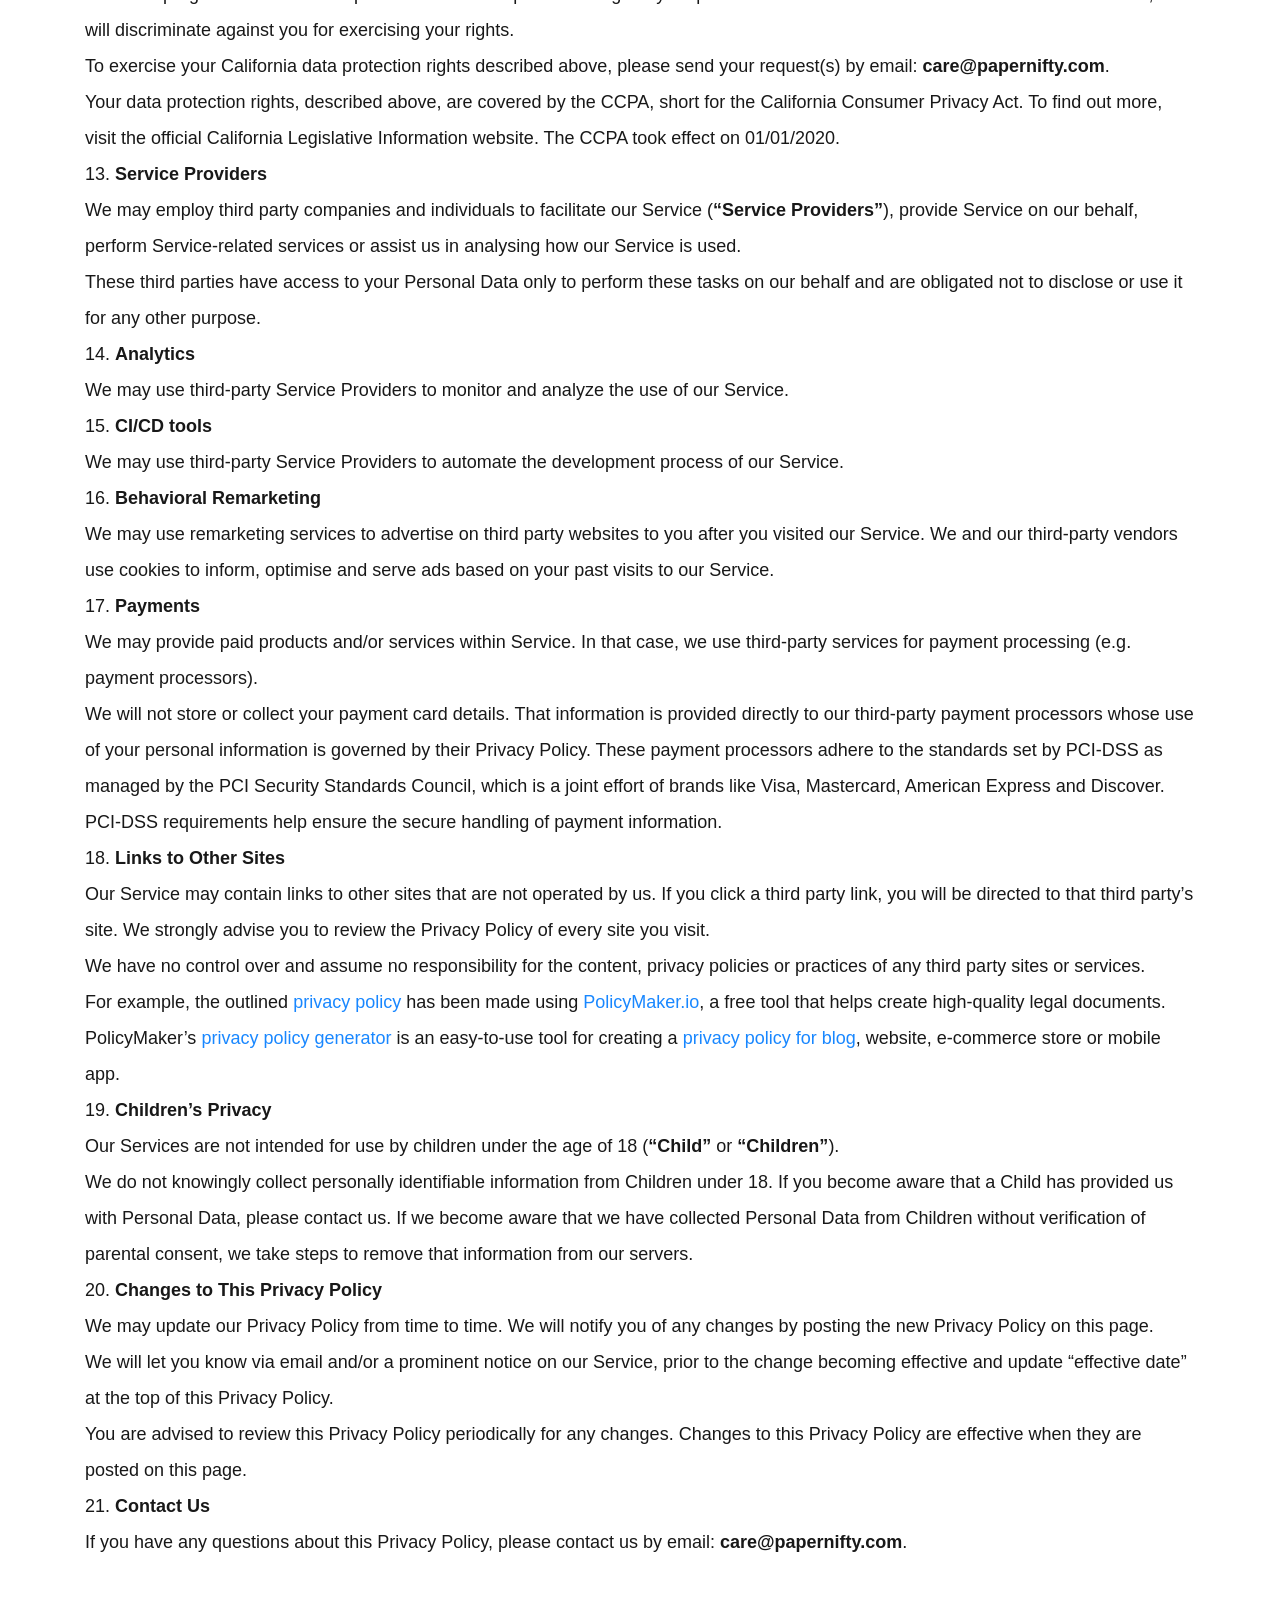
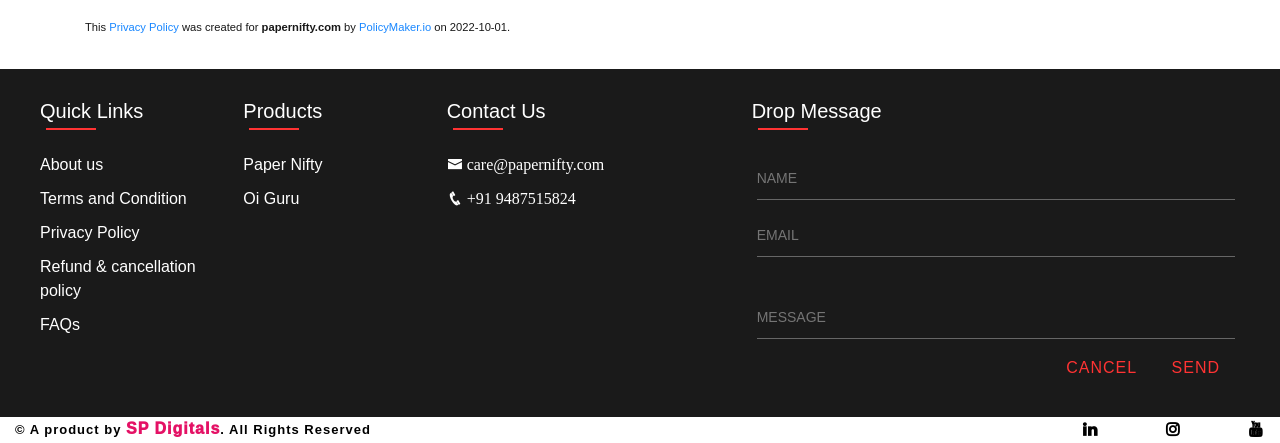
==== commit 50fb811b: "Redirection to section in another page" ====
--- a/privacy-policy.html
+++ b/privacy-policy.html
@@ -35,10 +35,10 @@
 
       <nav class="nav-menu d-none d-lg-block">
         <ul>
-          <li><a href="#home">Home</a></li>
-          <li><a href="#about">About us</a></li>
-          <li><a href="#plan">Plans</a></li>
-          <li><a href="#tutorials">Products</a></li>
+          <li><a href="index.html#home">Home</a></li>
+          <li><a href="index.html#about">About us</a></li>
+          <li><a href="index.html#plan">Plans</a></li>
+          <li><a href="index.html#tutorials">Products</a></li>
           <li><a href="#contact">Contact Us</a></li>
 
         </ul>
--- a/src/css/style.css
+++ b/src/css/style.css
@@ -0,0 +1,748 @@
+* {
+	margin: 0;
+	padding: 0;
+	font-family: 'Titillium Web', sans-serif;
+	box-sizing: border-box;
+}
+
+body {
+	height: 100vh;
+	background-color: black;
+	background-size: cover;
+	color: #fff;
+	background-size: cover;
+	background-position: center;
+}
+
+section {
+	padding: 40px 0;
+	overflow: hidden;
+}
+
+li {
+	list-style: none;
+}
+
+/*--------------------------------------------------------------
+# Header
+--------------------------------------------------------------*/
+#header {
+	height: 70px;
+	transition: all 0.5s;
+	z-index: 997;
+	transition: all 0.5s;
+	padding: 15px 0;
+	background: black;
+}
+
+#header.header-scrolled {
+	height: 60px;
+	padding: 10px 0;
+	background-color: #1a1a1a;
+	
+}
+
+
+
+@media (max-width:768px) {
+	#header {
+		height: 60px;
+		padding: 10px 0;
+		background: black;
+	}
+
+}
+
+.header-bg {
+	background-repeat: no-repeat;
+	background-size: cover;
+	background-position: top center;
+}
+
+@media (min-width:1025px) {
+	.header-bg {
+		background-attachment: fixed;
+	}
+}
+
+.home-overly {
+	background: rgba(0, 0, 0, 0.5);
+	height: 100%;
+	position: absolute;
+	width: 100%;
+}
+
+/*--------------------------------------------------------------
+# Nav
+--------------------------------------------------------------*/
+
+/*--------------------------------------------------------------
+# Navigation Menu
+--------------------------------------------------------------*/
+
+/* Desktop Navigation */
+.nav-menu,
+.nav-menu * {
+	margin: 0;
+	padding: 0;
+	list-style: none;
+}
+
+.nav-menu>ul>li {
+	position: relative;
+	white-space: nowrap;
+	display: inline-block;
+}
+
+.nav-menu a {
+	display: block;
+	position: relative;
+	color: #fafefe;
+	padding: 8px 15px 0px 15px;
+	transition: 0.3s;
+	font-size: 15px;
+}
+
+.nav-menu a:hover,
+.nav-menu .active>a,
+.nav-menu li:hover>a {
+	text-decoration: none;
+}
+
+.nav-menu ul li a::after {
+	content: "";
+	height: 3px;
+	width: 0;
+	position: absolute;
+	left: 0;
+	bottom: -10px;
+	background: linear-gradient(102.57deg, #ffd900, #dc0916, #f41fd6 100%, #b200f898 0);
+	transition: 0.5s;
+	transform: scale(0, 0.5);
+}
+
+.nav-menu ul li a:hover:after {
+	width: 100%;
+	transform: scale(0.5, 0.5);
+}
+
+/* Mobile Navigation */
+.mobile-nav-toggle {
+	position: fixed;
+	right: 15px;
+	top: 15px;
+	z-index: 9998;
+	border: 0;
+	background: none;
+	font-size: 24px;
+	transition: all 0.4s;
+	outline: none !important;
+	line-height: 1;
+	cursor: pointer;
+	text-align: right;
+}
+
+.mobile-nav-toggle i {
+	color: #fff;
+}
+
+.mobile-nav {
+	position: fixed;
+	top: 55px;
+	right: 15px;
+	bottom: 15px;
+	left: 15px;
+	z-index: 9999;
+	overflow-y: auto;
+	background: black;
+	transition: ease-in-out 0.2s;
+	opacity: 0;
+	visibility: hidden;
+	border-radius: 10px;
+	padding: 10px 0;
+}
+
+.mobile-nav a {
+	display: block;
+	color: white;
+	padding: 10px 20px;
+}
+
+.mobile-nav a:hover,
+.mobile-nav .active>a,
+.mobile-nav li:hover>a {
+	color: #ff3333;
+	text-decoration: none;
+}
+
+.mobile-nav-overly {
+	width: 100%;
+	height: 100%;
+	z-index: 9997;
+	top: 0;
+	left: 0;
+	position: fixed;
+	background: rgba(1, 2, 2, 0.6);
+	overflow: hidden;
+	display: none;
+	transition: ease-in-out 0.2s;
+}
+
+.mobile-nav-active {
+	overflow: hidden;
+}
+
+.mobile-nav-active .mobile-nav {
+	opacity: 1;
+	visibility: visible;
+}
+
+.homedesc {
+	font-size: 20px;
+}
+
+.homedesc span {
+	font-size: 30px;
+	color: #ff3333;
+}
+
+.hero-shape {
+	position: absolute;
+	top: 10px;
+	left: -30px;
+	width: 300px;
+	height: 300px;
+	border-radius: 30px;
+	-webkit-animation: spin 20s linear infinite;
+	animation: spin 20s linear infinite;
+	border: 2px solid #cc0000;
+}
+.hero-shape2 {
+	position: absolute;
+	top: -20px;
+	left: 0px;
+	width: 300px;
+	height: 300px;
+	border-radius: 30px;
+	-webkit-animation: spin 15s linear infinite;
+	animation: spin 15s linear infinite;
+	border: 2px solid #cc0000;
+}
+.hero-shape3 {
+	position: absolute;
+	top: 40px;
+	left: -30px;
+	width: 300px;
+	height: 300px;
+	border-radius: 30px;
+	-webkit-animation: spin 17s linear infinite;
+	animation: spin 10s linear infinite;
+	border: 2px solid #cc0000;
+}
+
+@-webkit-keyframes spin {
+	0% {
+		-webkit-transform: rotate(0deg);
+	}
+
+	100% {
+		-webkit-transform: rotate(360deg);
+	}
+}
+
+@keyframes spin {
+	0% {
+		transform: rotate(0deg);
+	}
+
+	100% {
+		transform: rotate(360deg);
+	}
+}
+
+@media (max-width:575px) {
+
+	.shape {
+		display: none;
+	}
+
+}
+ 
+.hometag{
+	opacity: 0;
+	margin: 70px 0 0 0;
+	text-align: left;
+	white-space: nowrap;
+	background: linear-gradient(-99.57deg, #ffd900, #dc0916, #f41fd6 100%, #b200f898 0);
+	font-weight: bold;
+	font-size: 50px;  
+	width: 430px;
+	-webkit-background-clip: text;
+	-webkit-text-fill-color: transparent;
+	overflow: hidden;
+	animation: shring-animation 2.2s steps(40,end) 2s forwards ;
+	display: flex;
+  }
+  
+  @keyframes shring-animation {
+	0% {
+	  background-position: 0 0;
+	  opacity: 0;
+	  width: 0;
+	}
+	1% {
+	  background-position: 0 0;
+	  opacity: 1;
+	}
+	50% {
+	  background-position: 150px 0;
+	  opacity: 1;
+	}
+	100% {
+	  background-position: 400px 0;
+	  opacity: 1;
+	}
+  }
+
+ 
+.hh66Heading {
+	font-size: 38px;
+	letter-spacing: .3px;
+	font-weight: 500;
+	-webkit-font-smoothing: auto;
+	margin: 0;
+	display: flex;
+	padding-bottom: 30px;
+	text-transform: uppercase;
+	margin-top: 10px;
+	
+}
+
+@media (max-width:768px) {
+
+	.card {
+		padding: 10px;
+		margin: 10px;
+	}
+
+}
+
+.section-headline h3 {
+	display: inline-block;
+	position: relative;
+	margin-bottom: 40px;
+}
+
+.section-headline h3::after {
+	border: 1px solid #ff3333;
+	bottom: -10px;
+	content: "";
+	left: 0;
+	margin: 0 auto;
+	position: absolute;
+	right: 0;
+	width: 40%;
+}
+
+.card {
+	border-radius: 0.75rem;
+	position: relative;
+	background: linear-gradient(-45.57deg, #ffd900, #dc0916, #f41fd6 100%, #b200f898 0);
+	padding: 1.5px;
+	margin: 0px 40px 0px 40px;
+}
+.card:hover {
+	background: linear-gradient(60deg, #ffd900, #dc0916, #f41fd6 100%, #b200f898 0);
+}
+
+.card-body {
+	border-radius: 0.5rem;
+	background: #1e2222;
+	padding: 2rem;
+}
+.card-body h5{
+	color: #e41165;
+	font-weight: bold;
+}
+.card-body a {
+	text-decoration: none;
+	font-size: 30px;
+	font-weight: bold;
+	color: #f41f31;
+}
+
+.about {
+	background-color: white;
+	color: black;
+	padding: 30px 0;
+}
+.about p{
+	font-size: 18px;
+    line-height: 200%;
+	margin: 0;
+	opacity: .9;
+}
+.about .section-headline{
+	padding: 0;
+}
+.descpapernifty{
+	position: relative;
+}
+.descpapernifty img{
+	height: 380px;
+	opacity: 0.85;
+}
+.overlay-text{
+	background-color:white;
+	padding: 20px 0 20px 25px;
+	position: absolute;
+	top:18%;
+	left: 45%;
+  }
+/*Plans*/
+
+.planitems {
+	border-radius: 0.20rem;
+    position: relative;
+    background: hsl(180, 6%, 13%);
+	padding: 2px;
+	box-shadow: 0 0px 5px;
+	flex-basis: calc(100% - 4px);
+}
+
+.spansmall {
+	border: 1px solid #ff3333;
+}
+.combo{
+	text-align: center;
+	font-size: 20px;
+	font-weight: 700!important;
+	color: #747678;
+	padding-bottom: 2rem;
+}
+
+.title {
+	border-radius: 0.5rem;
+    background: #1e2222;
+    padding: 1rem;
+	text-align: center;
+}
+.title p{
+	padding: 10px 0 10px 0;
+	margin: 0;
+	font-size: small;
+}
+.title span{
+	color: #ff3333;
+	font-weight: bold;
+	font-size: 1.5rem;
+}
+.title a:hover{
+	text-decoration: none;
+	color: #ff3333;
+  text-shadow: 0 0 5px grey,
+              0 0 25px #e41165,
+              0 0 50px #e41165,
+              0 0 100px #e41165;
+	
+}
+.points {
+	line-height: 40px;
+	padding: 0;
+	text-align: left;
+	font-size: 1rem;
+}
+
+.planitems:hover{
+	border-image: linear-gradient(to right, #ffd900, #dc0916, #f41fd6 100%, #b200f898 0) 1;
+    border-style: groove;
+}
+.section .d-flex{
+margin-bottom: 20px;
+}
+/*tutorials*/
+.tutorials{
+	background-color: white;
+	color: black;
+	padding: 30px 0;
+}
+/* List with bullets */
+.list-bullets {
+    list-style: none;
+}
+
+.list-bullets li {
+    display: flex;
+    align-items: center;
+}
+
+.list-bullets li::before {
+    content: '';
+    width: 8px;
+    height: 8px;
+    border-radius: 50%;
+    background: #ff3333;
+    display: block;
+    margin-right: 1rem;
+}
+
+/*Footer*/
+
+.footer-col{
+	padding: 0 10px;
+	text-align: left;
+	
+}
+
+.footer-col-line h4{
+	font-size: 20px;
+	margin-bottom: 30px;
+	display: inline-block;
+}
+.footer-col-line h4::after{
+	content: '';
+	position: absolute;
+	border: 1px solid #ff3333;
+	height: 2px;
+	width: 50px;
+	margin-top: 29px;
+	left:0.8em;
+	right: 0;
+}
+.footer-col ul li:not(:last-child){
+margin-bottom: 10px;
+}
+.footer-col ul li{
+	color: white;
+	display: block;
+}
+.footer-col a{
+	color: white;
+}
+
+.footer-col a:hover{
+	color: #ff3333;
+	text-decoration: none;
+}
+
+.footer-col  a::after {
+	content: "";
+	height: 3px;
+	width: 0;
+	position: absolute;
+	left: 0;
+	bottom: -10px;
+	background: linear-gradient(102.57deg, #ffd900, #dc0916, #f41fd6 100%, #b200f898 0);
+	transition: 0.5s;
+	transform: scale(0, 0.5);
+}
+
+
+/*Contact Form*/
+
+@media screen and (max-width: 600px) {
+
+	.screen-body-item {
+	  padding: 0;
+	}
+  }
+
+.screen-body-item {
+	flex: 1;
+	padding: 5px;
+  }
+  
+  .screen-body-item.left {
+	display: flex;
+	flex-direction: column;
+  }
+
+  .app-form-group {
+	margin-bottom: 15px;
+  }
+  
+  .app-form-group.message {
+	margin-top: 40px;
+  }
+  
+  .app-form-group.buttons {
+	margin-bottom: 0;
+	text-align: right;
+  }
+
+  
+.app-form-control {
+	width: 100%;
+	padding: 10px 0;
+	background: none;
+	border: none;
+	border-bottom: 1px solid #666;
+	font-size: 14px;
+	text-transform: uppercase;
+	outline: none;
+	transition: border-color .2s;
+}
+.app-form-control input,select{
+	color: #666;
+	
+  }
+  
+  .app-form-control:focus {
+	border-bottom-color: #ddd;
+  }
+  
+  .app-form-button {
+	background: none;
+	border: none;
+	color: #ff3333;
+	cursor: pointer;
+	padding: 2px 15px;
+	border-radius: 5rem;
+	letter-spacing: 1px;
+	transition: 0.5s;
+  }
+  
+  .app-form-button:hover {
+	color: white;
+	background:  linear-gradient(-102.57deg,#dc0916,#f41fd6 100%,#f41fd6 0);
+  }
+
+ 
+  .credits a{
+	color: #e41165;
+	display: inline !important;
+	font-size: medium;
+	font-weight: 1000;
+  }
+  .credits p{
+	margin: 0;
+	display: inline !important;
+	font-size: small;
+	letter-spacing: 1px;
+	color: black;
+	font-weight: bold;
+  }
+
+  .credits a:hover{
+	text-decoration: none;
+  }
+
+
+.social-test .social {
+	  padding-left: 0px;
+	  margin: 0;
+	  display: flex;
+    justify-content: space-between;
+	}
+	.social i{
+		font-weight: bold;
+		color: black;
+		height: 0.9375rem;
+    width: 0.9375rem;
+	}
+	.social-test li {
+	  list-style-type: none;
+	  display: inline-block;
+	  padding: 1px;
+  
+	  cursor: pointer;
+	  transition: ease .3s;
+	}
+  
+  .social:hover > li {
+	opacity: 0.5;
+	color: red;
+  }
+  
+  .social:hover > li:hover {
+	opacity: 1;
+  }
+
+
+
+
+  .play-btn {
+	width: 100px;
+	height: 100px;
+	background: linear-gradient(-102.57deg,#dc0916,#f41fd6 100%,#f41fd6 0);
+	border-radius: 50%;
+	position: relative;
+	display: block;
+	margin:75px auto;
+	box-shadow: 0px 0px 25px 3px rgba(255, 0, 128, 0.8);
+  }
+  
+  /* triangle */
+  .play-btn::after {
+	content: "";
+	position: absolute;
+	left: 50%;
+	top: 50%;
+	-webkit-transform: translateX(-40%) translateY(-50%);
+	transform: translateX(-40%) translateY(-50%);
+	transform-origin: center center;
+	width: 0;
+	height: 0;
+	border-top: 15px solid transparent;
+	border-bottom: 15px solid transparent;
+	border-left: 25px solid #fff;
+	z-index: 100;
+	-webkit-transition: all 400ms cubic-bezier(0.55, 0.055, 0.675, 0.19);
+	transition: all 400ms cubic-bezier(0.55, 0.055, 0.675, 0.19);
+  }
+  
+  /* pulse wave */
+  .play-btn:before {
+	content: "";
+	position: absolute;
+	width: 150%;
+	height: 150%;
+	-webkit-animation-delay: 0s;
+	animation-delay: 0s;
+	-webkit-animation: pulsate1 2s;
+	animation: pulsate1 2s;
+	-webkit-animation-direction: forwards;
+	animation-direction: forwards;
+	-webkit-animation-iteration-count: infinite;
+	animation-iteration-count: infinite;
+	-webkit-animation-timing-function: steps;
+	animation-timing-function: steps;
+	opacity: 1;
+	border-radius: 50%;
+	border: 5px solid rgba(255, 255, 255, .75);
+	top: -25%;
+	left: -25%;
+	background: rgba(198, 16, 0, 0);
+  }
+  
+  @-webkit-keyframes pulsate1 {
+	0% {
+	  -webkit-transform: scale(0.6);
+	  transform: scale(0.6);
+	  opacity: 1;
+	  box-shadow: inset 0px 0px 25px 3px rgba(255, 255, 255, 0.75), 0px 0px 25px 10px rgba(255, 255, 255, 0.75);
+	}
+	100% {
+	  -webkit-transform: scale(1);
+	  transform: scale(1);
+	  opacity: 0;
+	  box-shadow: none;
+  
+	}
+  }
+  
+  @keyframes pulsate1 {
+	0% {
+	  -webkit-transform: scale(0.6);
+	  transform: scale(0.6);
+	  opacity: 1;
+	  box-shadow: inset 0px 0px 25px 3px rgba(255, 255, 255, 0.75), 0px 0px 25px 10px rgba(255, 255, 255, 0.75);
+	}
+	100% {
+	  -webkit-transform: scale(1, 1);
+	  transform: scale(1);
+	  opacity: 0;
+	  box-shadow: none;
+  
+	}
+  }
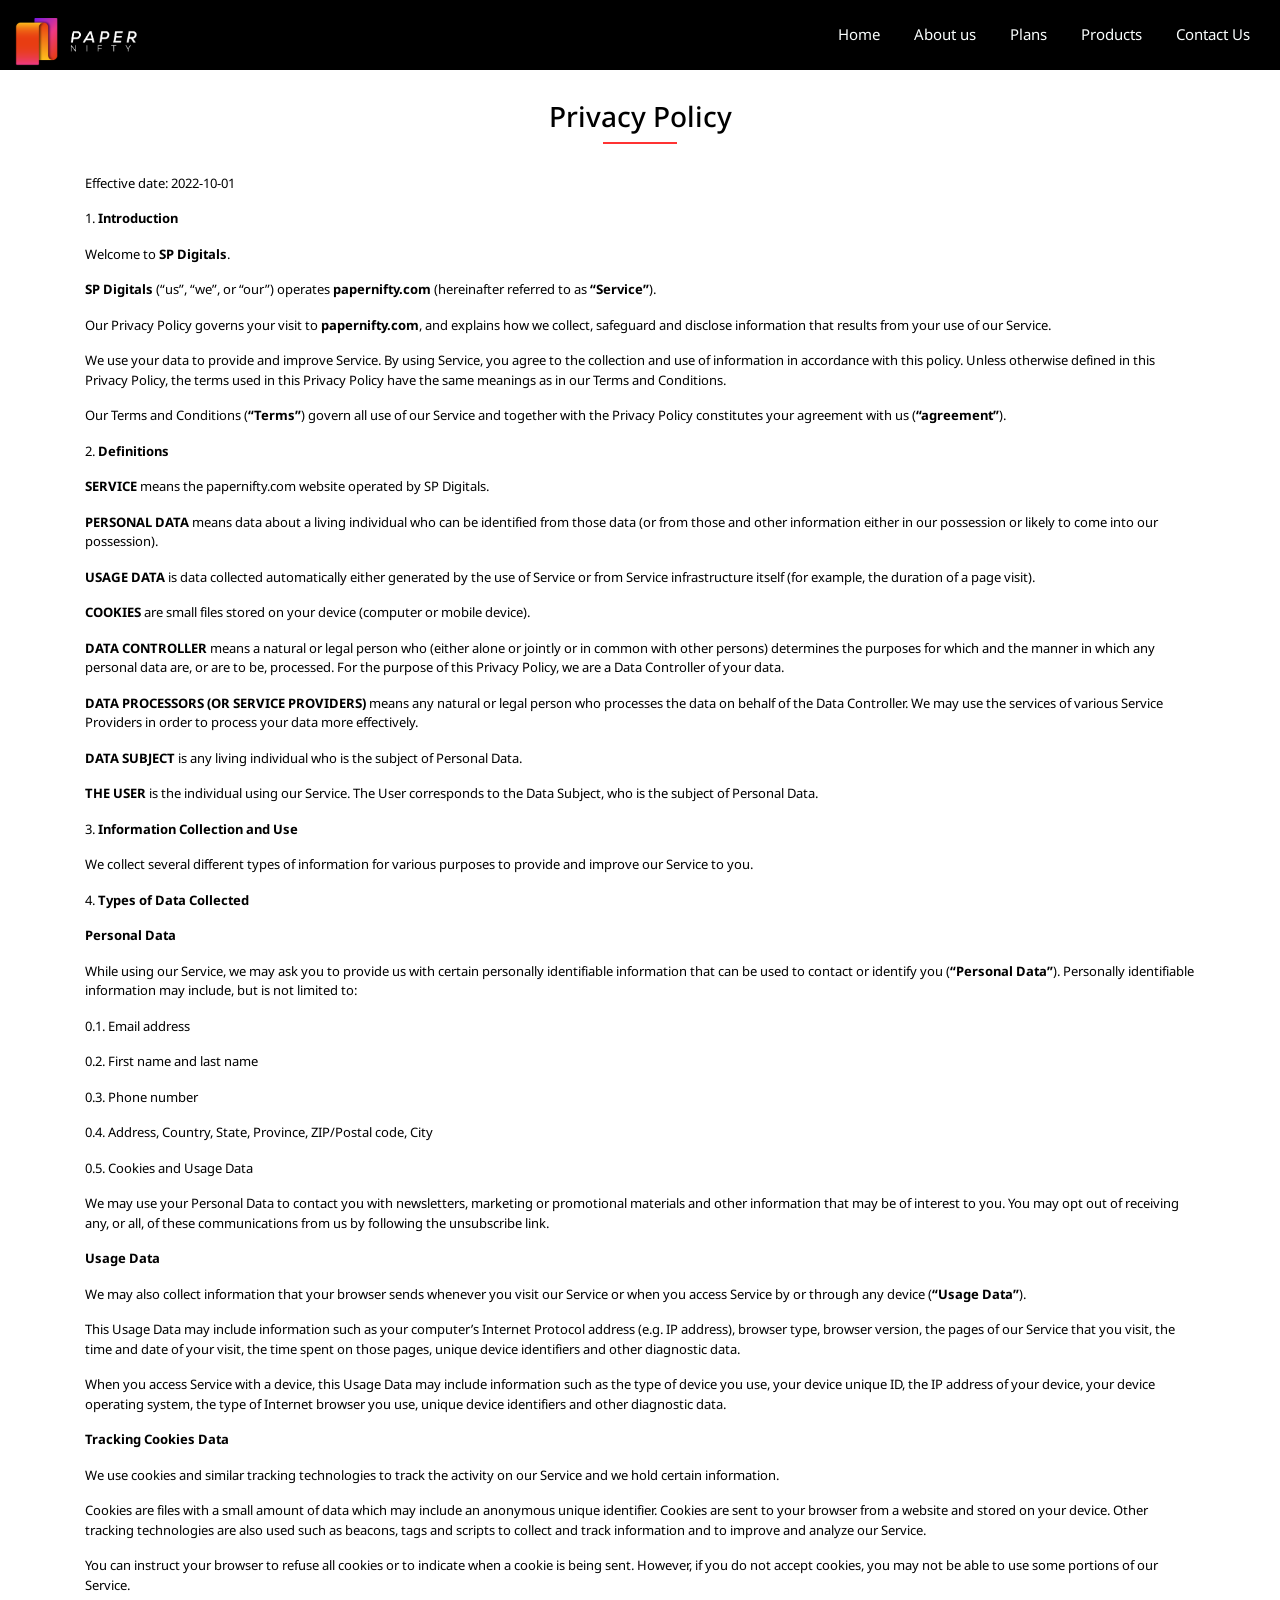
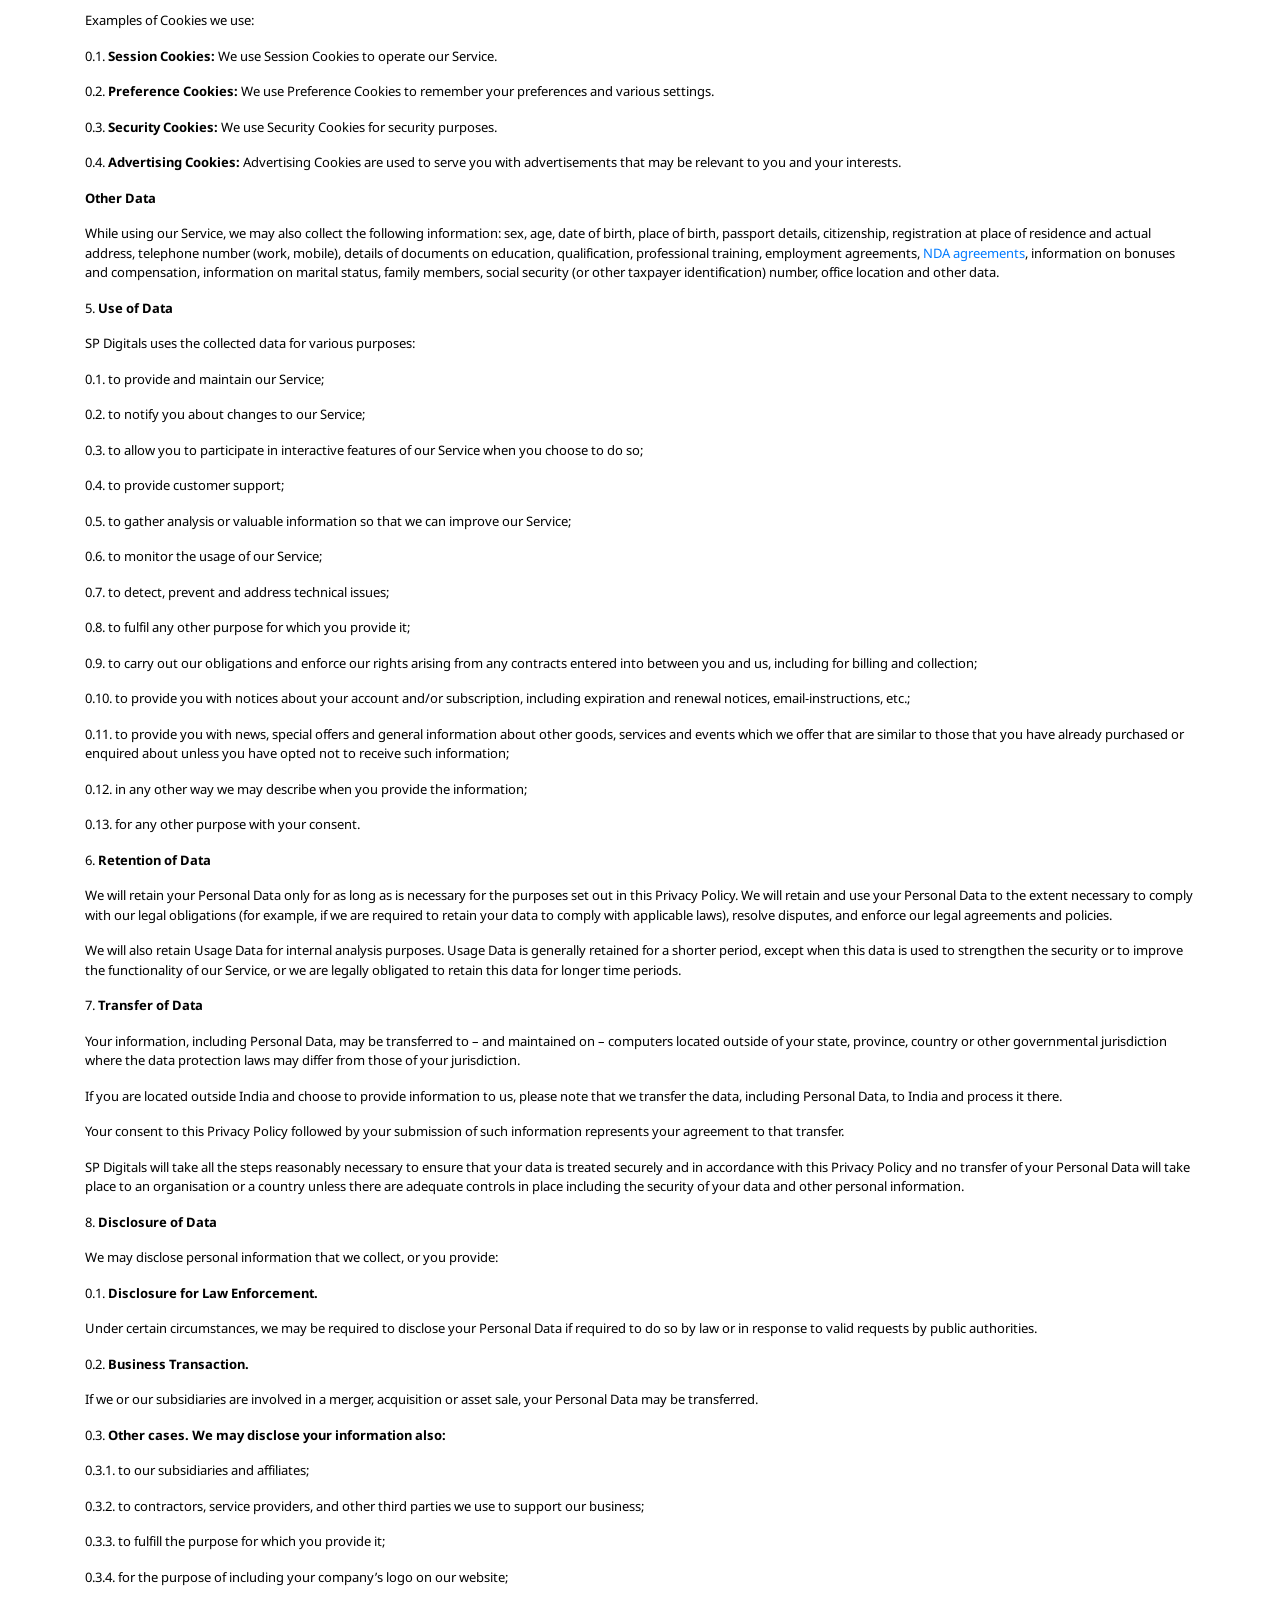
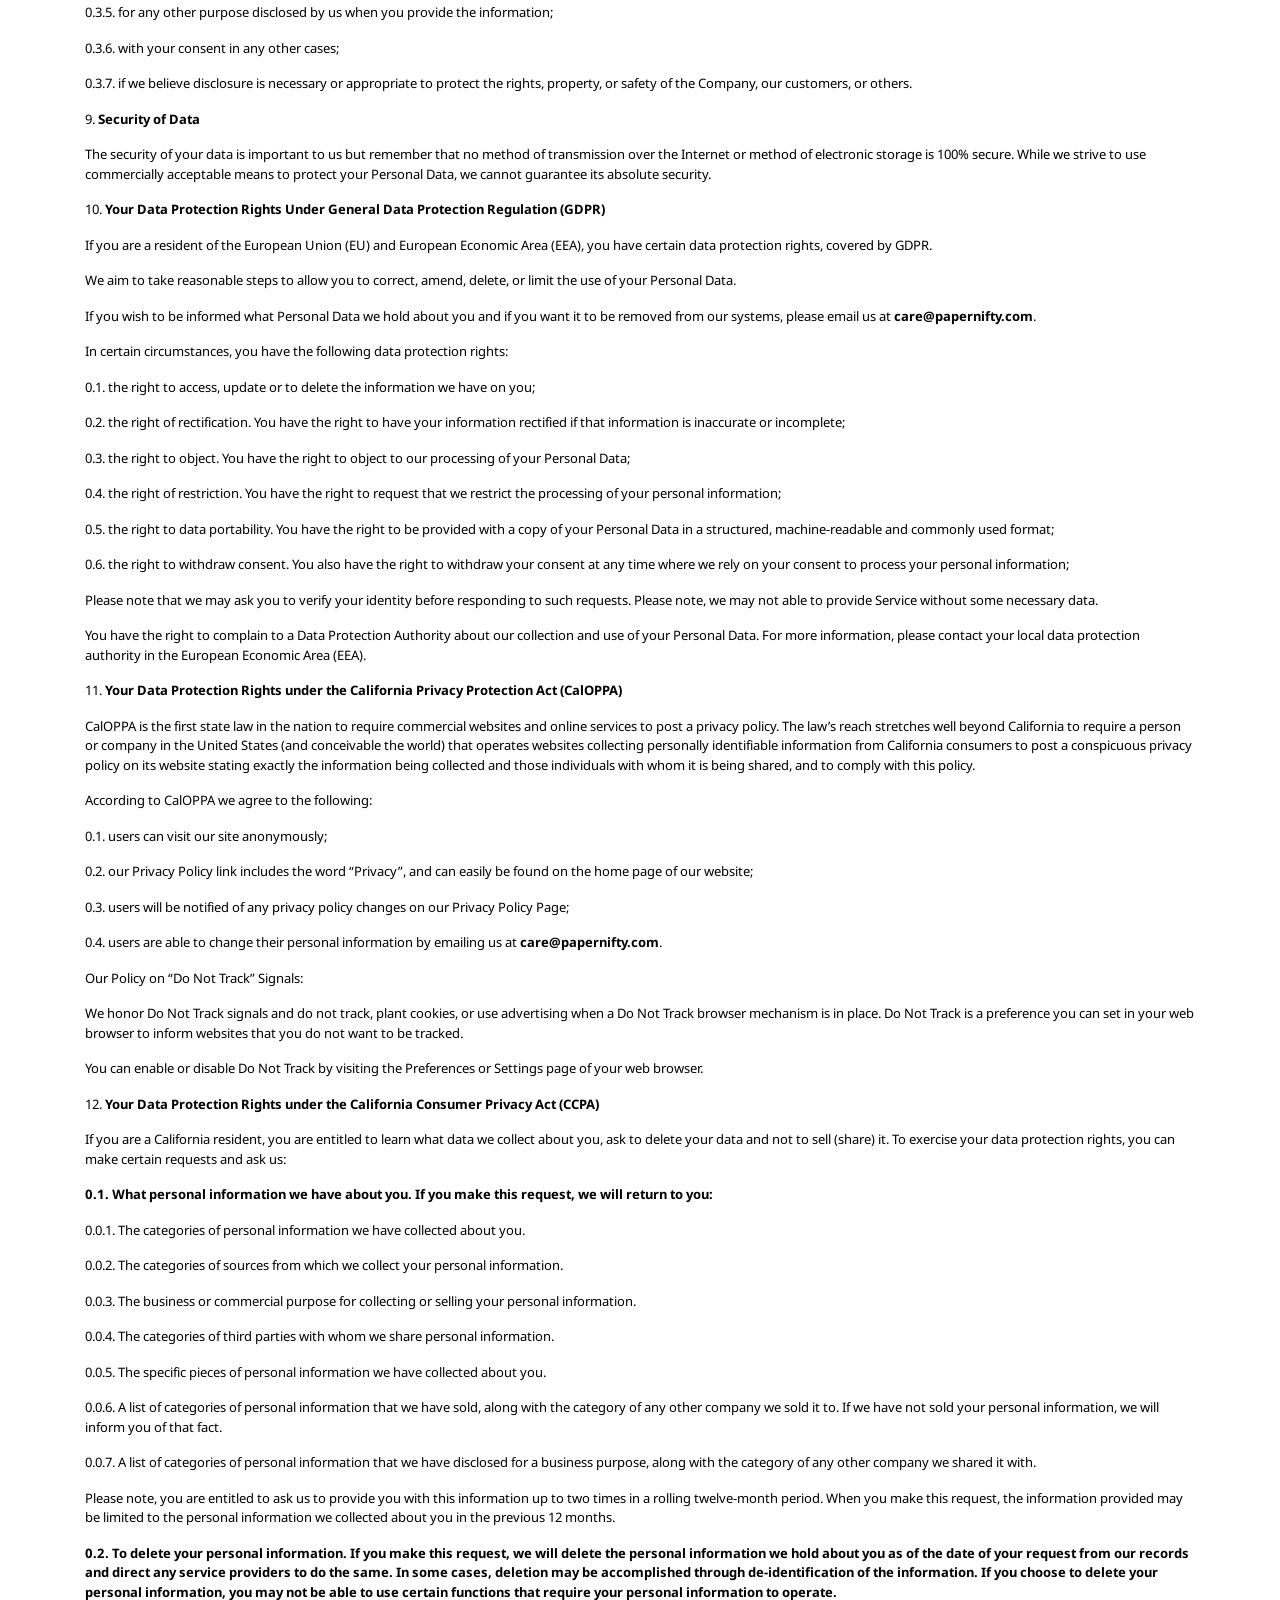
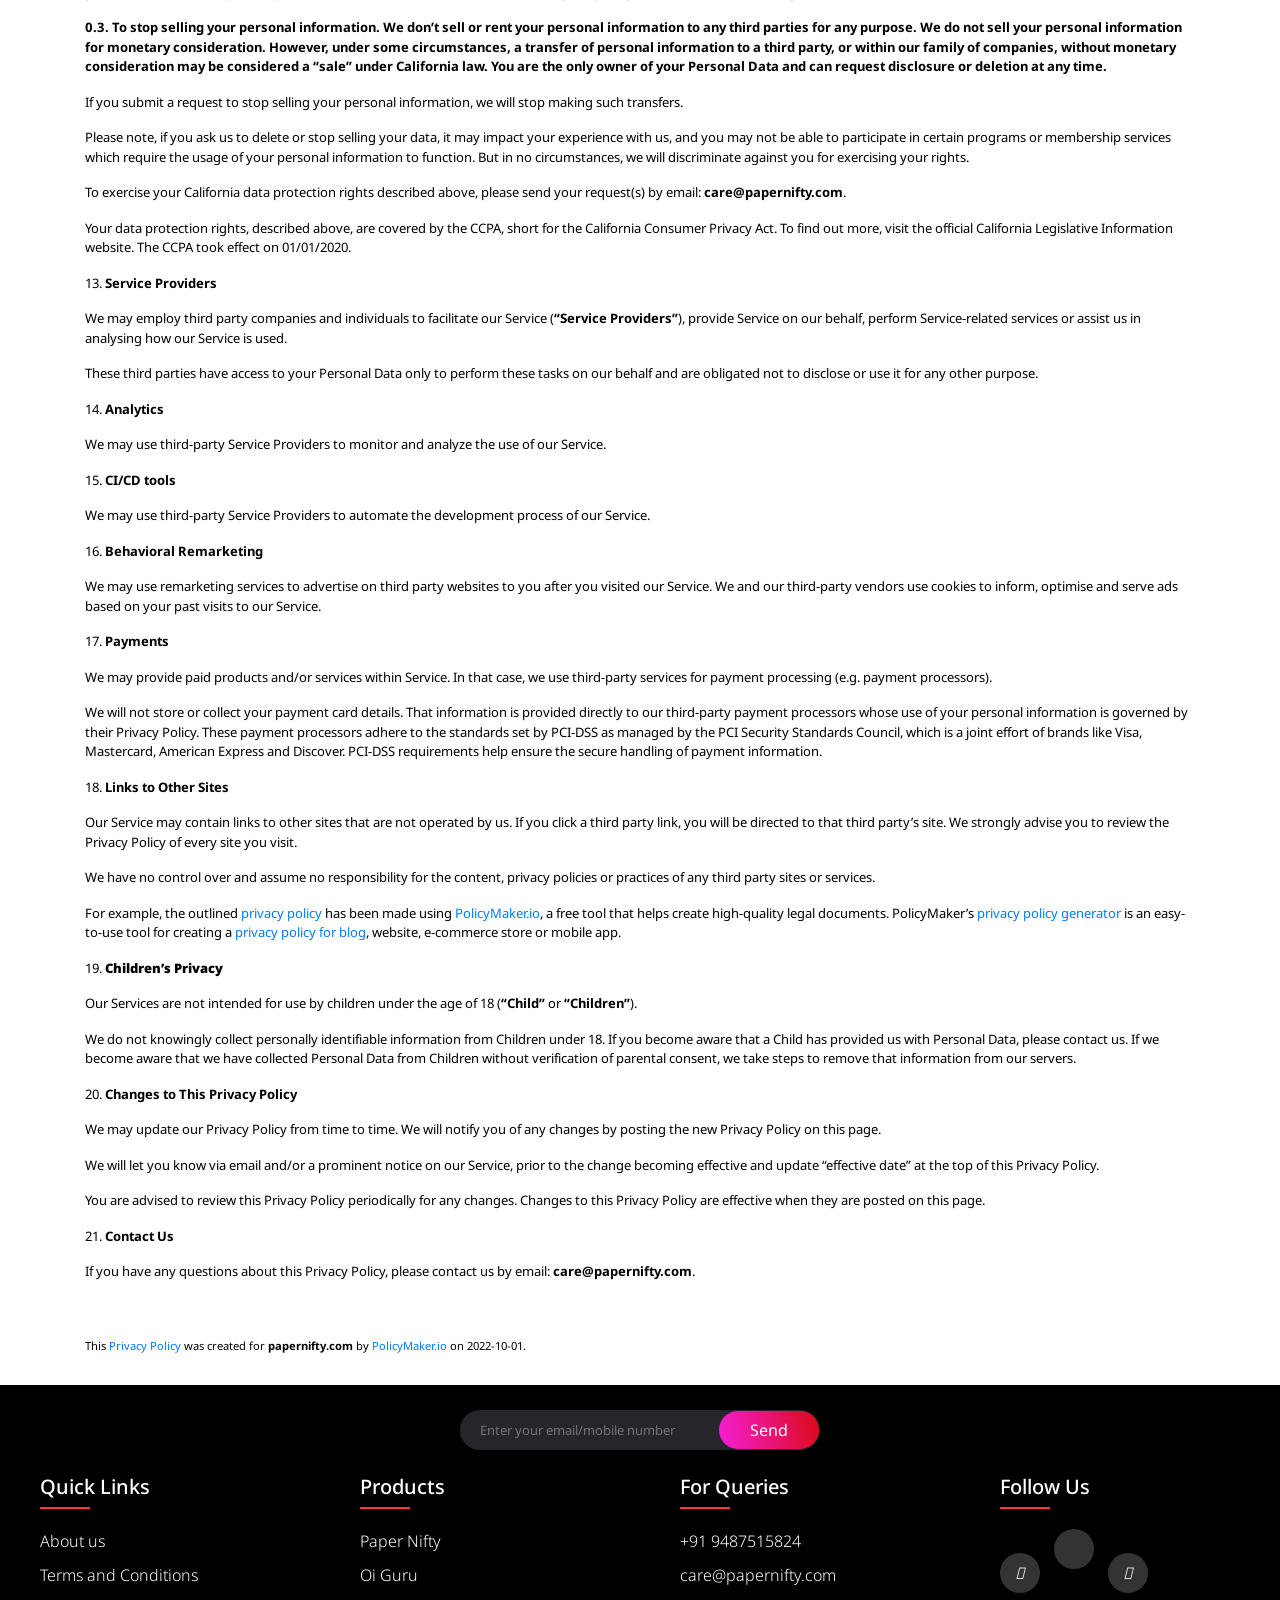
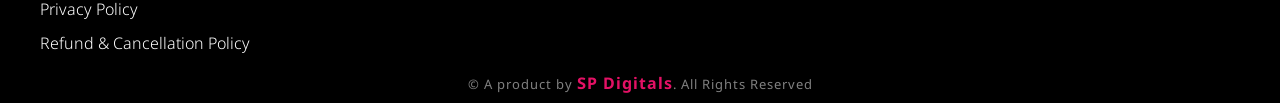
==== commit e98ff422: "Footer Modified" ====
--- a/privacy-policy.html
+++ b/privacy-policy.html
@@ -8,7 +8,7 @@
 
   <link rel="preconnect" href="https://fonts.googleapis.com">
   <link rel="preconnect" href="https://fonts.gstatic.com" crossorigin>
-  <link href="https://fonts.googleapis.com/css2?family=Sacramento&family=Titillium+Web&display=swap" rel="stylesheet">
+  <link href="https://fonts.googleapis.com/css2?family=Noto+Sans+Georgian&display=swap" rel="stylesheet">
   <link href="https://maxcdn.bootstrapcdn.com/font-awesome/4.7.0/css/font-awesome.min.css" rel="stylesheet">
   <!--==================== SWIPER CSS ====================-->
   <link href="src/vendor/bootstrap/css/bootstrap.min.css" rel="stylesheet">
@@ -51,13 +51,12 @@
   <main id="main">
 
     <!-- ======= About Section ======= -->
-    <section id="about" class="about">
-      <div class="container">
-
-        
-
-
-        <h2 style="text-align: center;"><b>PRIVACY POLICY</b></h2>
+    <section id="textContent" class="textContent">
+      <div class="container section-headline">
+        <div class="text-center">
+          <h3>Privacy Policy</h3>
+        </div>
+
         <p>Effective date: 2022-10-01</p>
         <p>1. <b>Introduction</b></p>
         <p>Welcome to <b> SP Digitals</b>.</p>
@@ -212,111 +211,69 @@
 
   <!--==================== FOOTER ====================-->
   <footer class="footer" id="contact">
-    <div class="container-fluid" style="background-color: #1a1a1a;">
-      <div class="row" style="padding: 30px;">
-        <div class="col-lg-2 col-md-4 col-sm-auto footer-col">
-          <div class="footer-col-line">
-            <h4>
-              Quick Links
-            </h4>
+    <div class="container-fluid">
+      <div class="newsletter">
+        <div class="content">
+          <form class="subscription" action="src/contact.php" method="post" role="form" class="php-email-form">
+            <input class="add-email" type="email" placeholder="Enter your email/mobile number">
+            <button class="submit-email" type="button">
+              <span class="before-submit">Send</span>
+              <span class="after-submit">Thanks for reaching us!</span>
+             </button>
+          </form>
+        </div>
+      </div>
+      <div class="row">
+        <div class="footer-col">
+          <h4>Quick Links</h4>
+          <ul>
+            <li>
+              <a href="index.html#about">About us</a>
+            </li>
+            <li>
+              <a href="terms-of-service.html">Terms and Conditions</a>
+            </li>
+            <li>
+              <a href="privacy-policy.html">Privacy Policy</a>
+            </li>
+            <li>
+              <a href="Refund-policy.html">Refund & Cancellation Policy</a>
+            </li>
+          </ul>
+        </div>
+        <div class="footer-col">
+          <h4>Products</h4>
+          <ul>
+            <li>
+              <a href="https://app.papernifty.com/"  target=”_blank” rel="noreferrer noopener">Paper Nifty</a>
+            </li>
+            <li>
+              <a href="https://oiguru.papernifty.com/"  target=”_blank” rel="noreferrer noopener">Oi Guru</a>
+            </li>
+          </ul>
+        </div>
+        <div class="footer-col">
+          <h4>For Queries</h4>
+          <ul>
+            <li><a href="tel:+919487515824">+91 9487515824</a></li>
+            <li><a href="mailto:care@papernifty.com">care@papernifty.com</a></li>
+          </ul>
+        </div>
+        <div class="footer-col">
+          <h4>Follow Us</h4>
+          <div class="social-links">
+            <a href="https://instagram.com/_papernifty?igshid=NTc4MTIwNjQ2YQ=="  target=”_blank” rel="noreferrer noopener"><i class="fab fa-instagram"></i></a>
+            <a href="https://www.linkedin.com/in/papernifty369"  target=”_blank” rel="noreferrer noopener"><i class="fab fa-linkedin-in"></i></a>
+            <a href="#"><i class="fab fa-youtube"></i></a>
           </div>
-          <ul>
-            <li>
-              <a href="#about">About us</a>
-            </li>
-            <li>
-              <a href="terms-of-service.html">Terms and Condition</a>
-            </li>
-            <li>
-              <a href="privacy-policy.html">Privacy Policy</a>
-            </li>
-            <li>
-              <a href="Refund-policy.html">Refund & cancellation policy</a>
-            </li>
-            <li>
-              <a href="#">FAQs</a>
-            </li>
-          </ul>
-        </div>
-        <div class="col-lg-2 col-md-4 col-sm-auto footer-col">
-          <div class="footer-col-line">
-            <h4>
-              Products
-            </h4>
-          </div>
-          <ul>
-            <li>
-              <a href="#">Paper Nifty</a>
-            </li>
-            <li>
-              <a href="#">Oi Guru</a>
-            </li>
-          </ul>
-        </div>
-        <div class="col-lg-3 col-md-4 col-sm-auto footer-col">
-          <div class="footer-col-line">
-            <h4>
-              Contact Us
-            </h4>
-          </div>
-          <div>
-            <ul>
-              <li>
-                <i class="icofont-envelope"> care@papernifty.com</i>
-              </li>
-              <li><i class="icofont-phone"> +91 9487515824</i>
-            </ul>
-            </li>
-
-          </div>
-        </div>
-        <div class="col-lg-5 col-md-12 col-sm-auto footer-col"
-          style="visibility: visible; animation-name: fadeInRight;">
-          <div class="footer-col-line">
-            <h4>
-              Drop Message
-            </h4>
-          </div>
-          <div class="form contact-form">
-            <form action="src/contact.php" method="post" role="form" class="php-email-form">
-              <div class="screen-body-item">
-                <div class="app-form">
-                  <div class="app-form-group">
-                    <input class="app-form-control" id="name" placeholder="NAME" required>
-                  </div>
-                  <div class="app-form-group">
-                    <input class="app-form-control" id="email" placeholder="EMAIL" required>
-                  </div>
-                  <div class="app-form-group message">
-                    <input class="app-form-control" id="message" placeholder="MESSAGE">
-                  </div>
-                  <div class="app-form-group buttons">
-                    <button class="app-form-button">CANCEL</button>
-                    <button class="app-form-button">SEND</button>
-                  </div>
-                </div>
-              </div>
-            </form>
-          </div>
         </div>
       </div>
     </div>
-    <div class="container-fluid bg-white">
-      <div class="row">
-        <div class="col-lg-10 col-md-8 col-sm-8 credits">
-          <p>&copy; A product by <span><a href="#">SP Digitals</a></span>. All Rights Reserved</p>
-        </div>
-        <div class="col-lg-2 col-md-4 col-sm-4 social-test">
-          <ul class="social">
-            <li><a href="https://www.linkedin.com/in/papernifty369"  target=”_blank” rel="noreferrer noopener"><i class="fa fa-linkedin" aria-hidden="true"></i></a></li>
-            <li><a href="https://instagram.com/_papernifty?igshid=NTc4MTIwNjQ2YQ=="  target=”_blank” rel="noreferrer noopener"><i class="fa fa-instagram" aria-hidden="true"></i></a></li>
-            <li><a href=""  target=”_blank” rel="noreferrer noopener"><i class="fa fa-youtube" aria-hidden="true"></i></a></li>
-
-          </ul>
-        </div>
-      </div>
-    </div>
+    <div class="text-center credits">
+      <p>&copy; A product by <span><a href="#">SP Digitals</a></span>. All Rights Reserved</p>
+      </div>
   </footer>
+
 
   <!--==================== SCROLL TOP ====================-->
 
--- a/src/css/style.css
+++ b/src/css/style.css
@@ -1,7 +1,7 @@
 * {
 	margin: 0;
 	padding: 0;
-	font-family: 'Titillium Web', sans-serif;
+	font-family: 'Noto Sans Georgian', sans-serif;
 	box-sizing: border-box;
 }
 
@@ -275,7 +275,7 @@
 	white-space: nowrap;
 	background: linear-gradient(-99.57deg, #ffd900, #dc0916, #f41fd6 100%, #b200f898 0);
 	font-weight: bold;
-	font-size: 50px;  
+	font-size: 45px;  
 	width: 430px;
 	-webkit-background-clip: text;
 	-webkit-text-fill-color: transparent;
@@ -394,10 +394,44 @@
 }
 .overlay-text{
 	background-color:white;
-	padding: 20px 0 20px 25px;
+	padding: 20px 20px 20px 25px;
 	position: absolute;
 	top:18%;
 	left: 45%;
+	text-align: justify;
+  }
+  @media (max-width: 870px) {
+	/* Adjust image size for smaller screens */
+	.descpapernifty img {
+	  max-width: 80%;
+	  height: auto;
+	}
+	.overlay-text{
+		top:85%;
+		left: 10%;
+	  }
+	  .about{
+		padding-bottom: 200px;
+	  }
+  }
+
+  @media (max-width: 630px) {
+	/* Adjust image size for smaller screens */
+	.descpapernifty img {
+	  max-width: 100%;
+	  height: auto;
+	}
+	.about p {
+		font-size: 10.2px;
+	}
+	.overlay-text{
+		padding: 6px 15px 2px 6px;
+		top:85%;
+		left: 10%;
+	  }
+	  .about{
+		padding-bottom: 190px;
+	  }
   }
 /*Plans*/
 
@@ -484,143 +518,95 @@
     background: #ff3333;
     display: block;
     margin-right: 1rem;
+	padding: 4px;
 }
 
 /*Footer*/
+.footer{
+    padding: 25px 0 8px 0;
+}
 
 .footer-col{
-	padding: 0 10px;
-	text-align: left;
+	width: 25%;
+	padding: 0 0 0 40px;
 	
 }
 
-.footer-col-line h4{
+.footer-col h4{
 	font-size: 20px;
 	margin-bottom: 30px;
-	display: inline-block;
-}
-.footer-col-line h4::after{
+	font-weight: 500;
+	position: relative;
+}
+.footer-col h4::before{
 	content: '';
 	position: absolute;
-	border: 1px solid #ff3333;
+	left:0;
+	bottom: -10px;
+	background-color: #ff3333;
 	height: 2px;
+	box-sizing: border-box;
 	width: 50px;
-	margin-top: 29px;
-	left:0.8em;
-	right: 0;
 }
 .footer-col ul li:not(:last-child){
 margin-bottom: 10px;
 }
-.footer-col ul li{
+
+.footer-col ul li a{
+	font-size: 16px;
+	text-decoration: none;
+	font-weight: 300;
 	color: white;
 	display: block;
-}
-.footer-col a{
-	color: white;
-}
-
-.footer-col a:hover{
-	color: #ff3333;
-	text-decoration: none;
-}
-
-.footer-col  a::after {
-	content: "";
-	height: 3px;
-	width: 0;
-	position: absolute;
-	left: 0;
-	bottom: -10px;
-	background: linear-gradient(102.57deg, #ffd900, #dc0916, #f41fd6 100%, #b200f898 0);
-	transition: 0.5s;
-	transform: scale(0, 0.5);
-}
-
-
-/*Contact Form*/
-
-@media screen and (max-width: 600px) {
-
-	.screen-body-item {
-	  padding: 0;
-	}
-  }
-
-.screen-body-item {
-	flex: 1;
-	padding: 5px;
-  }
-  
-  .screen-body-item.left {
-	display: flex;
-	flex-direction: column;
-  }
-
-  .app-form-group {
-	margin-bottom: 15px;
-  }
-  
-  .app-form-group.message {
-	margin-top: 40px;
-  }
-  
-  .app-form-group.buttons {
-	margin-bottom: 0;
-	text-align: right;
-  }
-
-  
-.app-form-control {
-	width: 100%;
-	padding: 10px 0;
-	background: none;
-	border: none;
-	border-bottom: 1px solid #666;
-	font-size: 14px;
-	text-transform: uppercase;
-	outline: none;
-	transition: border-color .2s;
-}
-.app-form-control input,select{
-	color: #666;
-	
-  }
-  
-  .app-form-control:focus {
-	border-bottom-color: #ddd;
-  }
-  
-  .app-form-button {
-	background: none;
-	border: none;
-	color: #ff3333;
-	cursor: pointer;
-	padding: 2px 15px;
-	border-radius: 5rem;
-	letter-spacing: 1px;
-	transition: 0.5s;
-  }
-  
-  .app-form-button:hover {
-	color: white;
-	background:  linear-gradient(-102.57deg,#dc0916,#f41fd6 100%,#f41fd6 0);
-  }
+	transition: all 0.3s ease;
+}
+.footer-col ul li a:hover{
+	padding-left: 8px;
+}
+.footer-col .social-links a{
+	display: inline-block;
+	height: 40px;
+	width: 40px;
+	background-color: rgba(255,255,255,0.2);
+	margin:0 10px 10px 0;
+	text-align: center;
+	line-height: 40px;
+	border-radius: 50%;
+	color: #ffffff;
+	transition: all 0.5s ease;
+}
+.footer-col .social-links a:hover{
+	color: #24262b;
+	background-color: #ffffff;
+}
+
+/*footer responsive*/
+@media(max-width: 767px){
+	.footer-col{
+	  width: 50%;
+	  margin-bottom: 10px;
+  }
+  }
+  @media(max-width: 574px){
+	.footer-col{
+	  width: 50%;
+  }
+  }
+
 
  
   .credits a{
 	color: #e41165;
 	display: inline !important;
 	font-size: medium;
-	font-weight: 1000;
+	font-weight: bold;
   }
   .credits p{
 	margin: 0;
 	display: inline !important;
 	font-size: small;
 	letter-spacing: 1px;
-	color: black;
-	font-weight: bold;
+	color: grey;
   }
 
   .credits a:hover{
@@ -745,4 +731,102 @@
 	  box-shadow: none;
   
 	}
-  }+  }
+
+  /*NewsLetter*/
+  .newsletter {
+	margin-bottom: 25px;
+	width: 100%;
+	height: 100%;
+	display: flex;
+	justify-content: center;
+  }
+
+  .content {
+	width: 360px;
+	height: 40px;
+	box-shadow: 2px 4px 10px rgba(0, 0, 0, .2);
+	border-radius: 60px;
+	overflow: hidden;
+  }
+  
+  .subscription {
+	position: relative;
+	width: 100%;
+	height: 100%;
+  }
+  
+  .subscription .add-email{
+	position: absolute;
+	top: 0;
+	left: 0;
+	width: 100%;
+	height: 100%;
+	border: none;
+	outline: none;
+	padding: 0 20px;
+	background-color: #24262b;
+	font-size: small;
+  }
+  
+  .subscription .submit-email {
+	position: absolute;
+	top: 0;
+	right: 0;
+	height: calc(100% - 2px);
+	width: 100px;
+	border: none;
+	border-radius: 60px;
+	outline: none;
+	margin: 1px;
+	padding: 0 20px;
+	cursor: pointer;
+	background: linear-gradient(-102.57deg,#dc0916,#f41fd6 100%,#f41fd6 0);
+	color: #FFFFFF;
+	transition: width .35s ease-in-out,
+	  background .35s ease-in-out;
+  }
+  
+  .subscription.done .submit-email {
+	width: calc(100% - 2px);
+	background:linear-gradient(-102.57deg,#dc0916,#f41fd6 100%,#f41fd6 0);
+  }
+  
+  .subscription .submit-email .before-submit,
+  .subscription .submit-email .after-submit {
+	position: absolute;
+	top: 0;
+	left: 0;
+	width: 100%;
+	height: 100%;
+	text-align: center;
+	line-height: 38px;
+	transition: visibility .35s ease-in-out,
+	  opacity .35s ease-in-out;
+  }
+  
+  .subscription.done .submit-email .before-submit,
+  .subscription:not(.done) .submit-email .after-submit {
+	visibility: hidden;
+	opacity: 0;
+  }
+  
+  .subscription .submit-email .after-submit {
+	transition-delay: .35s;
+  }
+  
+  .subscription:not(.done) .submit-email .before-submit,
+  .subscription.done .submit-email .after-submit {
+	visibility: visible;
+	opacity: 1;
+  }
+
+.textContent{
+	background-color: white;
+    color: black;
+    padding: 100px 0 15px 0;
+}
+
+.textContent p{
+	font-size: small;
+}
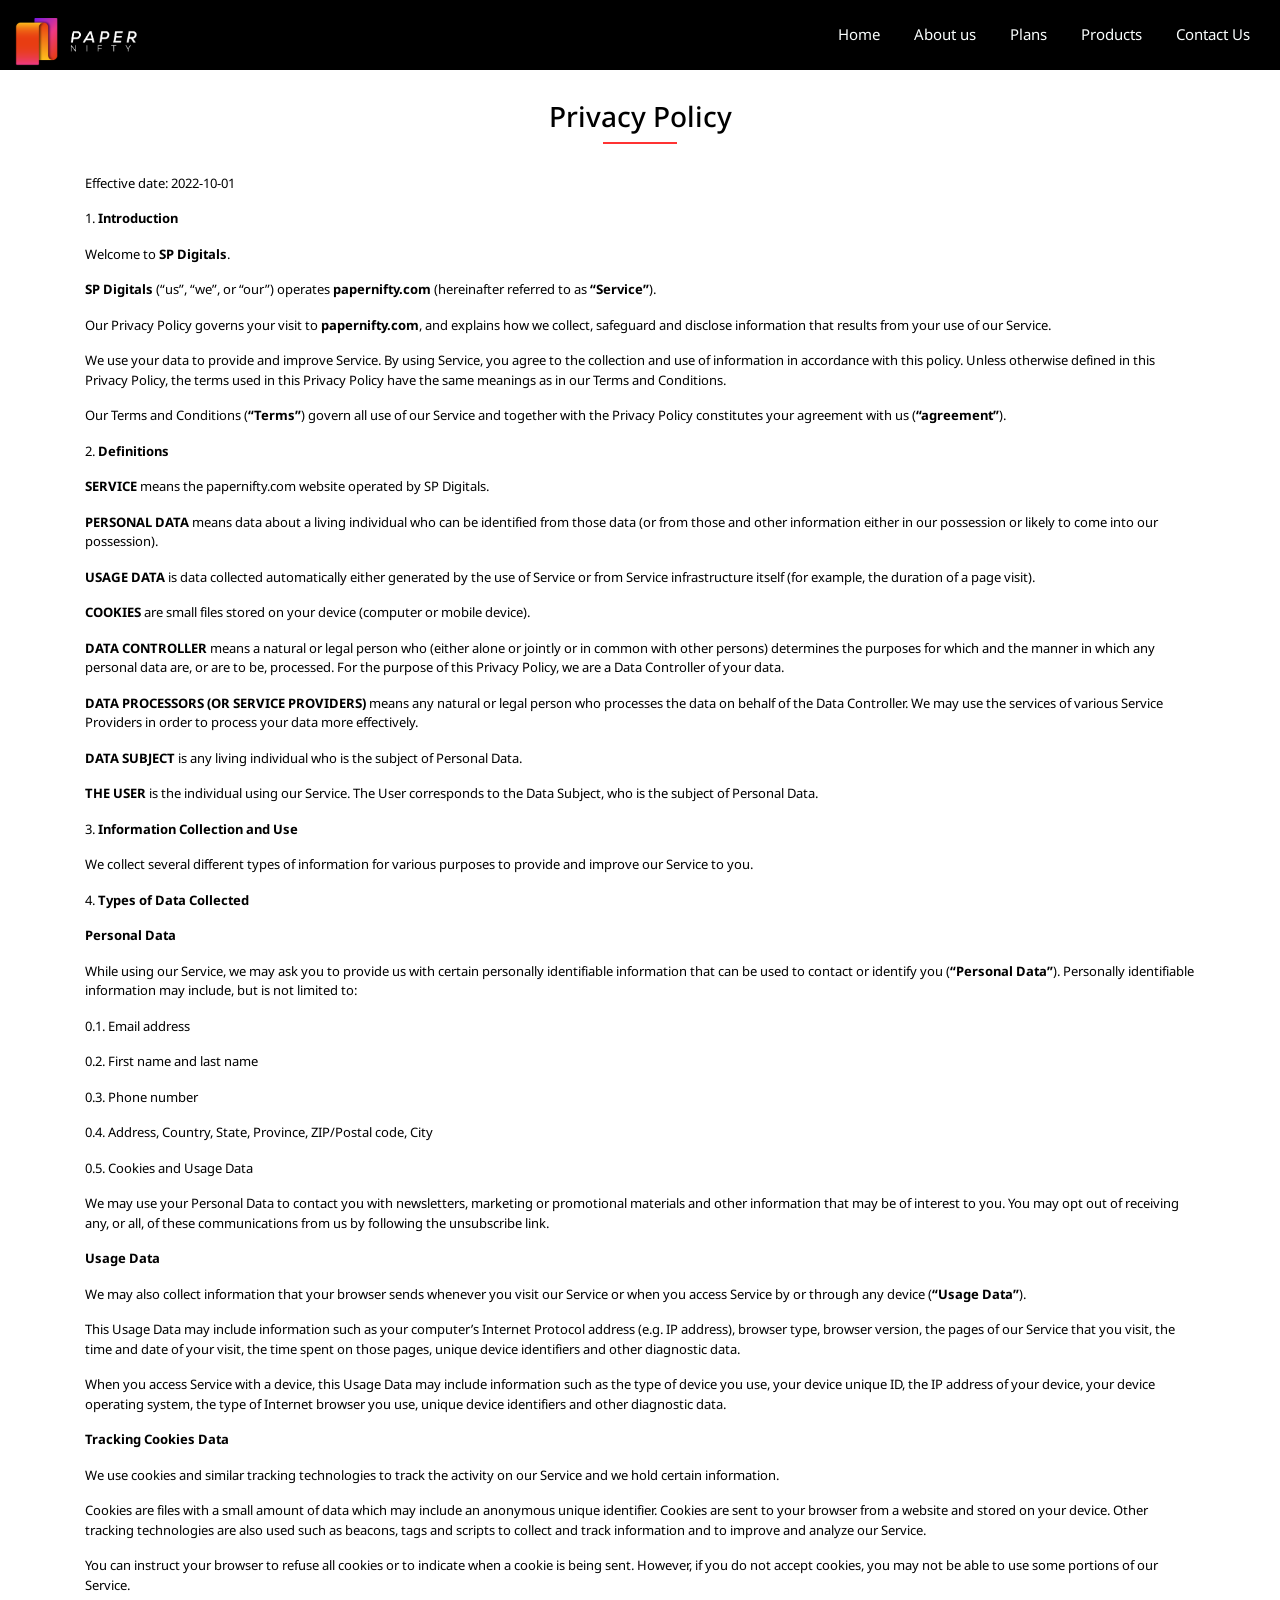
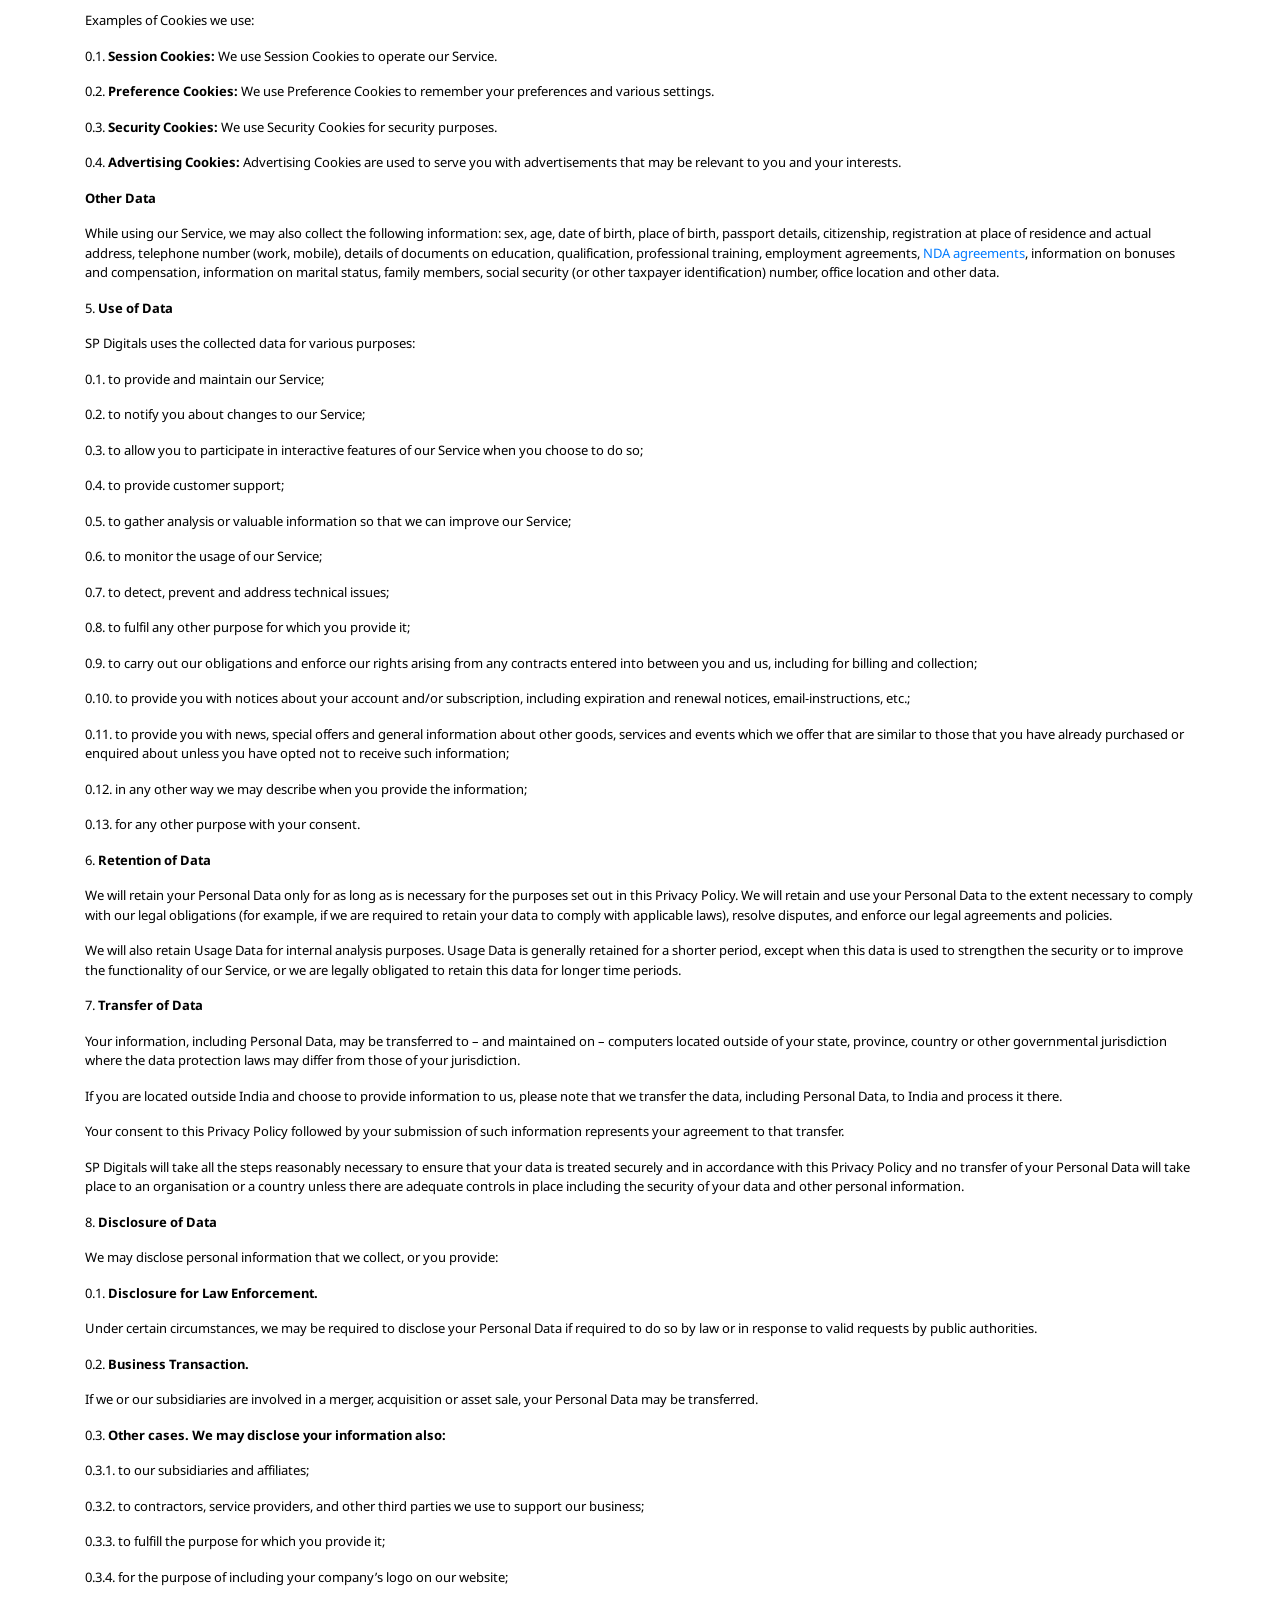
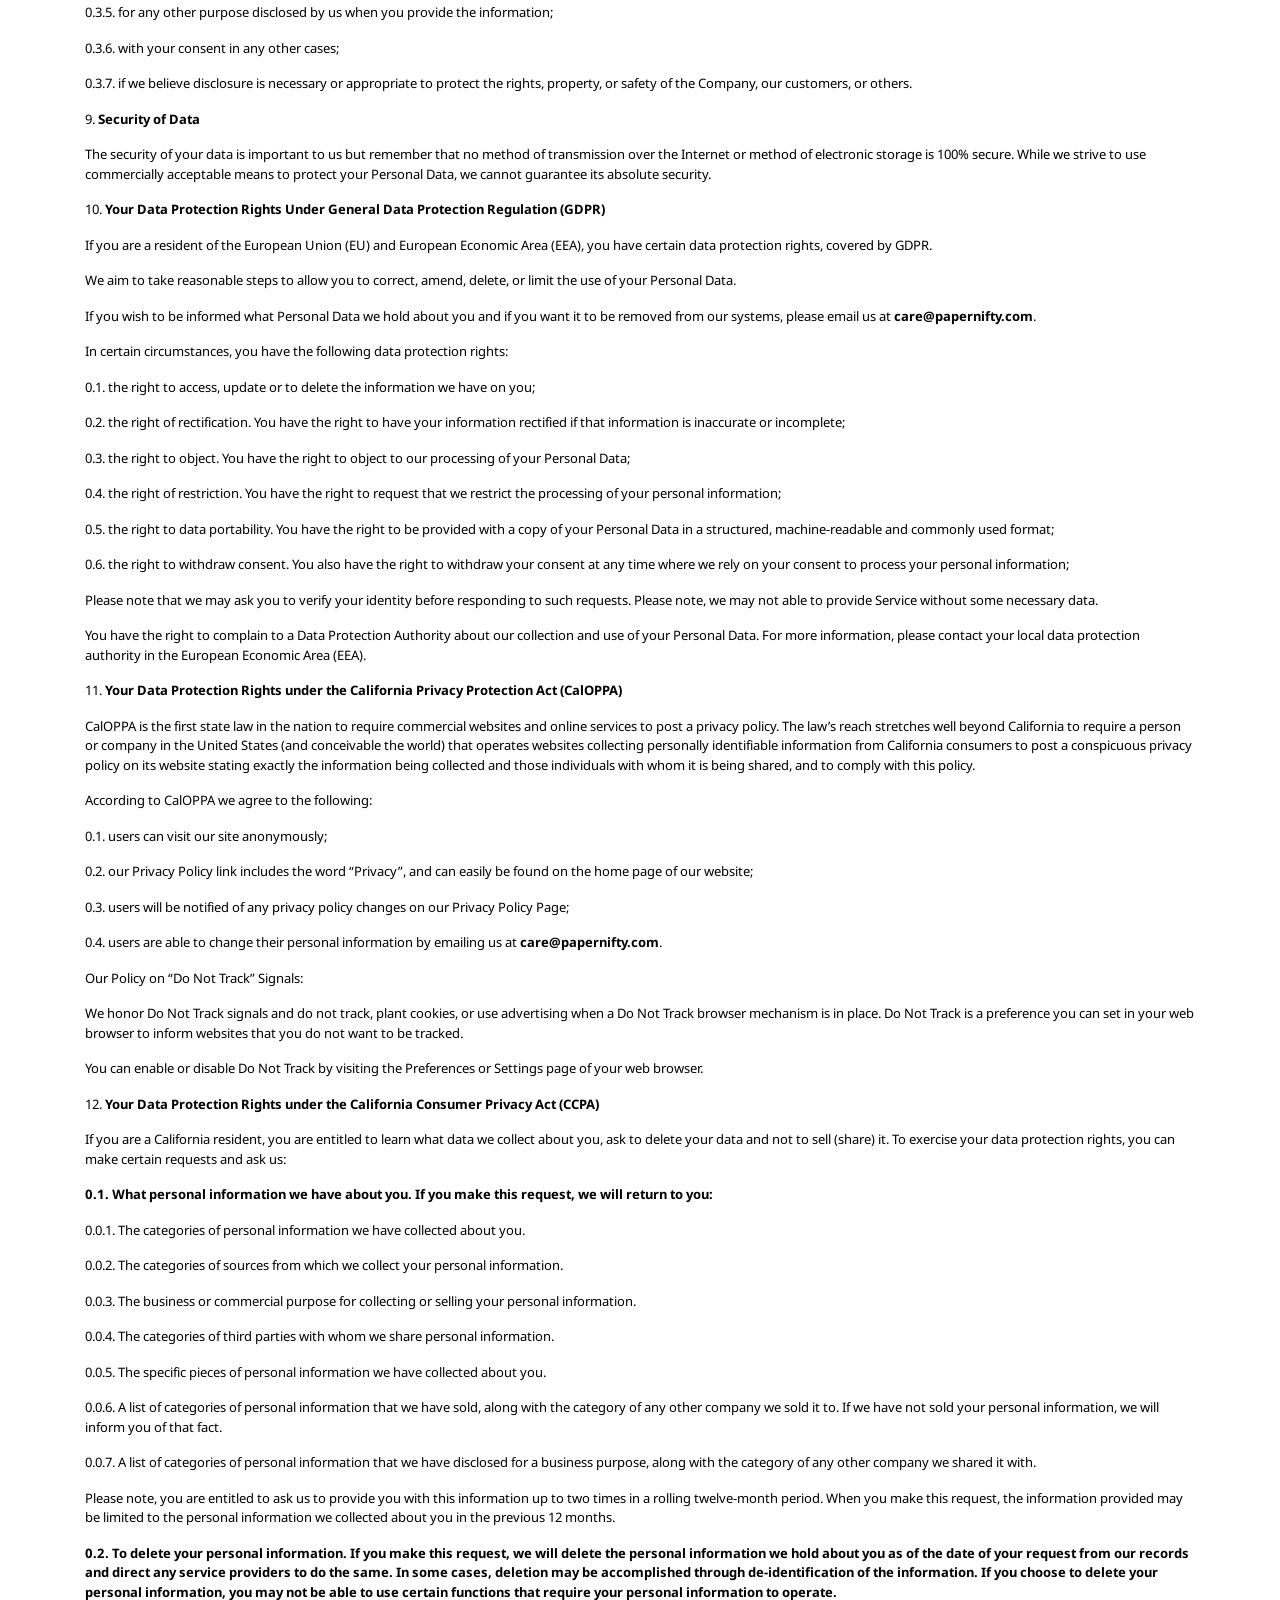
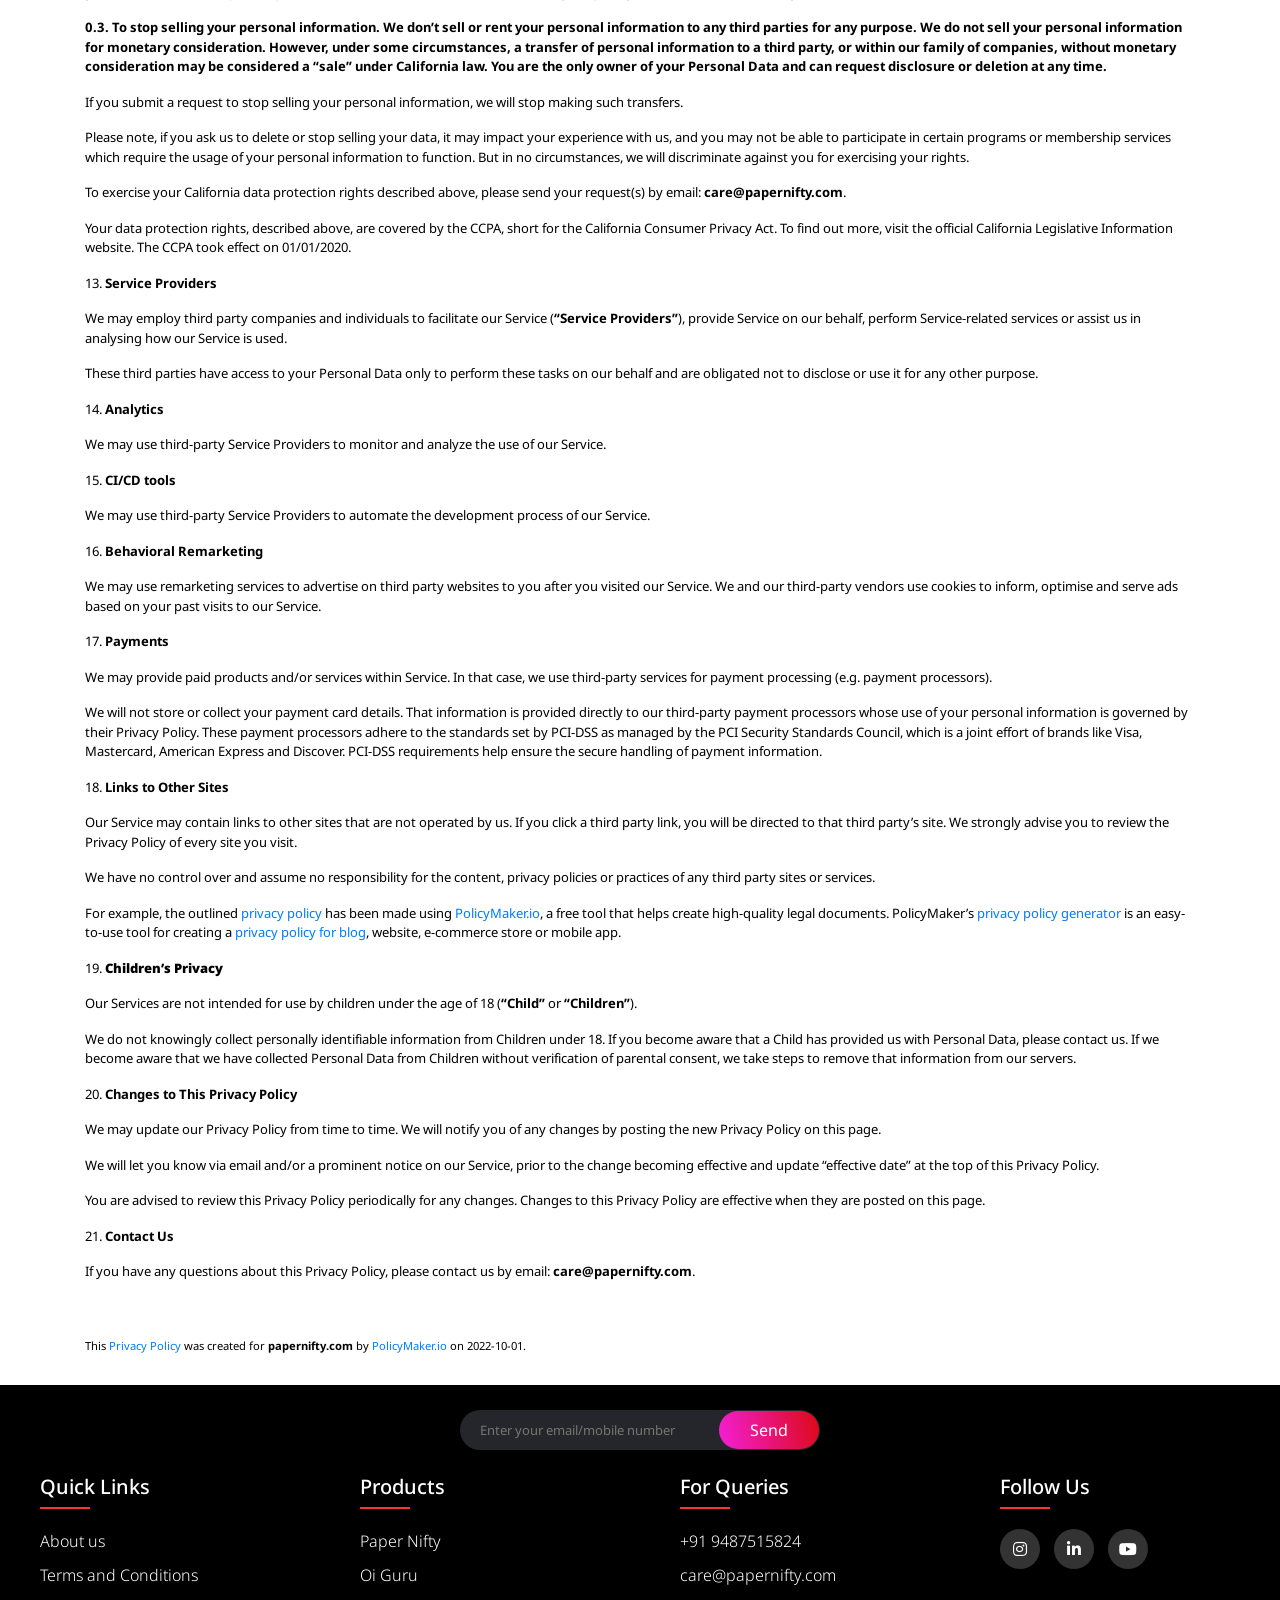
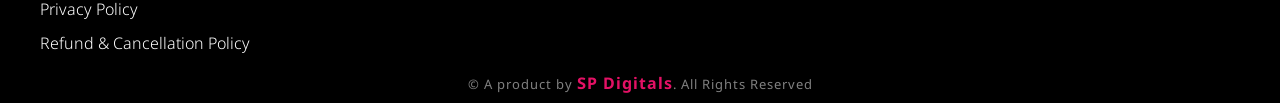
==== commit 61d3ee5b: "social media link" ====
--- a/privacy-policy.html
+++ b/privacy-policy.html
@@ -10,6 +10,7 @@
   <link rel="preconnect" href="https://fonts.gstatic.com" crossorigin>
   <link href="https://fonts.googleapis.com/css2?family=Noto+Sans+Georgian&display=swap" rel="stylesheet">
   <link href="https://maxcdn.bootstrapcdn.com/font-awesome/4.7.0/css/font-awesome.min.css" rel="stylesheet">
+  <link rel="stylesheet" type="text/css" href="https://cdnjs.cloudflare.com/ajax/libs/font-awesome/5.15.1/css/all.min.css">
   <!--==================== SWIPER CSS ====================-->
   <link href="src/vendor/bootstrap/css/bootstrap.min.css" rel="stylesheet">
   <link href="src/vendor/icofont/icofont.min.css" rel="stylesheet">
